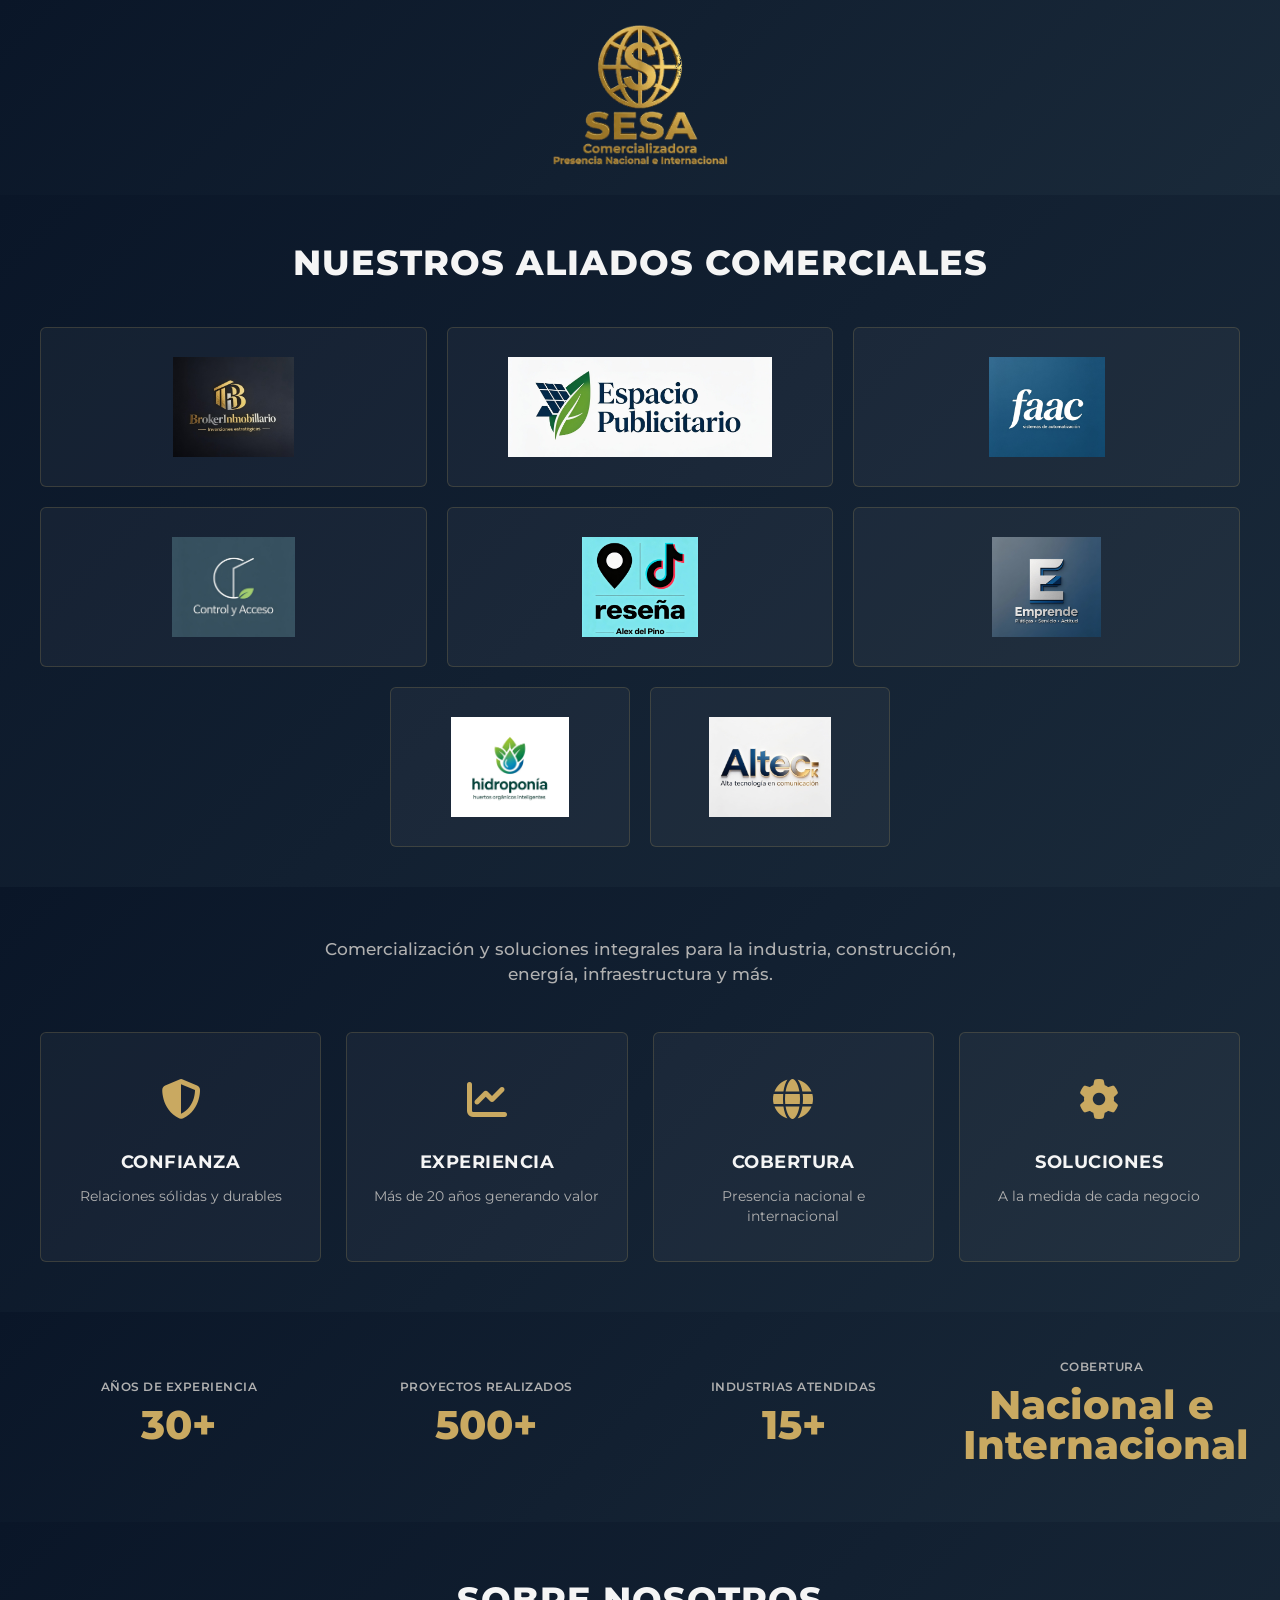
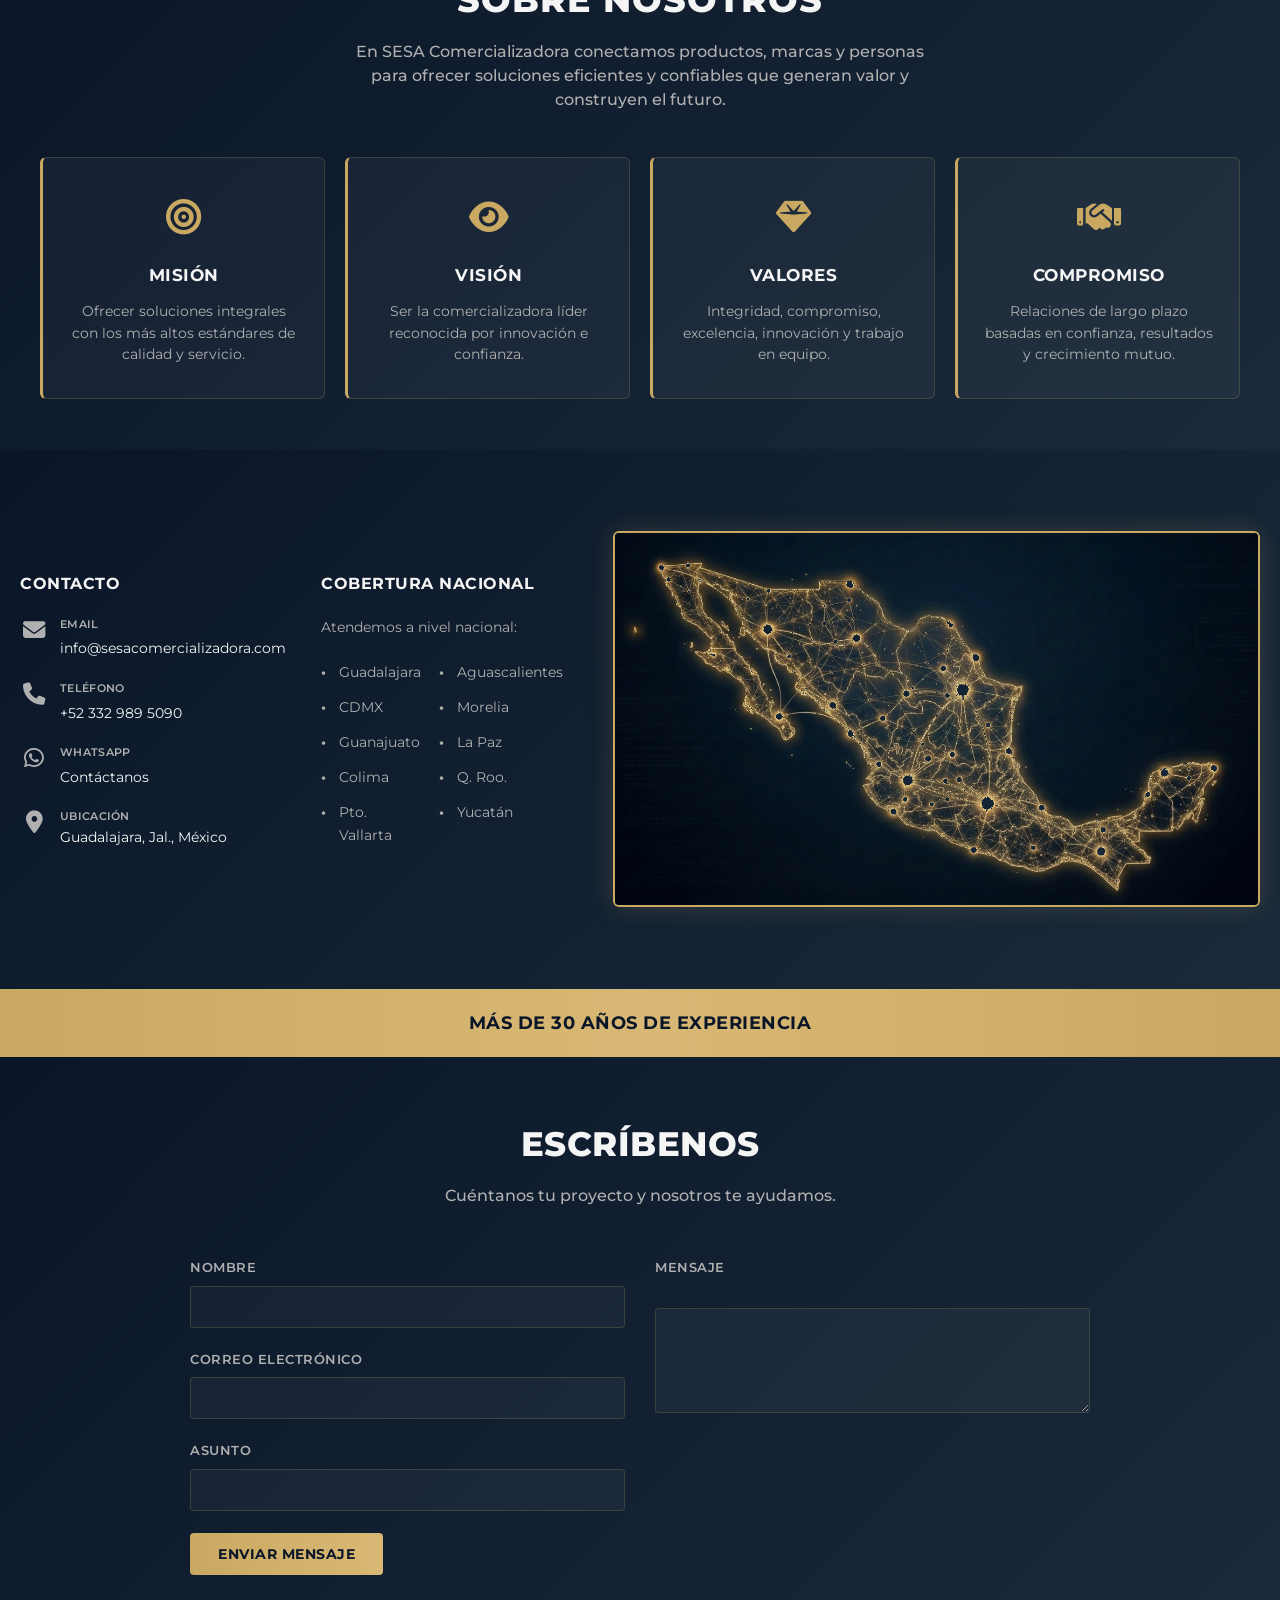
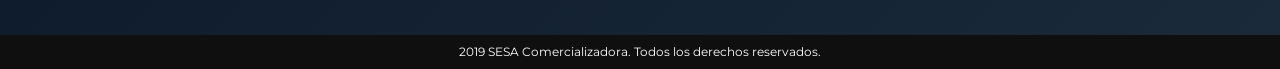
==== pages/inicio.html @ fb92529d "Corrección fundamental: títulos mismo tamaño 2.2rem, logos centrados y más grandes 160px, formulario" ====
<!DOCTYPE html>
<html lang="es">
<head>
    <meta charset="UTF-8">
    <meta name="viewport" content="width=device-width, initial-scale=1.0">
    <title>SESA Comercializadora | Inicio</title>
    <meta name="description" content="SESA Comercializadora, comercializadora multinacional de Seguridad Industrial en Guadalajara, Mexico. Especialistas en Automatizacion, Control de Acceso y tecnologia de alta gama.">
    <link rel="canonical" href="https://sesacomercializadora.com/pages/inicio.html">
    <!-- Fuente corporativa -->
    <link rel="preconnect" href="https://fonts.googleapis.com">
    <link rel="preconnect" href="https://fonts.gstatic.com" crossorigin>
    <link href="https://fonts.googleapis.com/css2?family=Montserrat:wght@400;500;700;800&display=swap" rel="stylesheet">
    <!-- Iconos -->
    <link rel="stylesheet" href="https://cdn.jsdelivr.net/npm/@fortawesome/fontawesome-free@6.5.2/css/all.min.css">
    <!-- Estilos -->
    <link rel="stylesheet" href="../assets/css/foundation.css">
    <link rel="stylesheet" href="../assets/css/nav.css">
    <link rel="stylesheet" href="../assets/css/hero.css">
    <link rel="stylesheet" href="../assets/css/sections.css">
    <link rel="stylesheet" href="../assets/css/animations.css">
    <link rel="stylesheet" href="../assets/css/responsive.css">
    <style>
        /* ── PALETA CENTRALIZADA ────────────────────────────────── */
        :root {
            --color-dark: #0a1628;
            --color-dark-secondary: #1a2a3a;
            --color-gold: #c9a961;
            --color-gold-light: #d9b875;
            --color-text: #f5f5f5;
            --color-text-muted: #b0b0b0;
            --color-border: rgba(201, 169, 97, 0.2);
        }

        /* ── SECCIÓN: Logo SESA ─────────────────────────────────── */
        .logo-section {
            background: linear-gradient(135deg, var(--color-dark) 0%, var(--color-dark-secondary) 100%);
            padding: 20px 20px 15px 20px;
            text-align: center;
        }

        .logo-container {
            max-width: 350px;
            margin: 0 auto;
        }

        .logo-container img {
            max-width: 100%;
            height: auto;
            width: 280px;
        }

        /* Navegación */
        
        /* Sección Aliados Comerciales (HERO) */
        .partners-section {
            background: linear-gradient(135deg, var(--color-dark) 0%, var(--color-dark-secondary) 100%);
            padding: 40px 20px;
            text-align: center;
        }

        .partners-wrapper {
            max-width: 1200px;
            margin: 0 auto;
        }

        .partners-title {
            font-size: 2.2rem;
            font-weight: 800;
            color: var(--color-text);
            text-transform: uppercase;
            letter-spacing: 1px;
            margin-bottom: 35px;
        }

        .partners-grid,
        .partners-grid-row2 {
            display: grid;
            grid-template-columns: repeat(3, 1fr);
            gap: 20px;
            margin-bottom: 20px;
        }

        .partners-grid-row3 {
            display: grid;
            grid-template-columns: repeat(2, 1fr);
            gap: 20px;
            max-width: 500px;
            margin: 0 auto;
        }

        .partner-item {
            background: rgba(255, 255, 255, 0.04);
            border: 1px solid var(--color-border);
            padding: 25px 15px;
            border-radius: 6px;
            display: flex;
            align-items: center;
            justify-content: center;
            height: 160px;
            transition: all 0.3s ease;
        }

        .partner-item:hover {
            background: rgba(255, 255, 255, 0.06);
            border-color: rgba(201, 169, 97, 0.5);
            transform: translateY(-3px);
            box-shadow: 0 8px 20px rgba(201, 169, 97, 0.1);
        }

        .partner-item img {
            max-width: 100%;
            max-height: 100px;
            width: auto;
            height: auto;
            object-fit: contain;
        }

        /* ── SECCIÓN: Propuesta de Valor (4 Tarjetas) ─────────────────── */
        .value-section {
            background: linear-gradient(135deg, var(--color-dark) 0%, var(--color-dark-secondary) 100%);
            padding: 50px 20px;
            text-align: center;
        }

        .value-wrapper {
            max-width: 1200px;
            margin: 0 auto;
        }

        .value-intro {
            font-size: 1.05rem;
            color: var(--color-text-muted);
            margin-bottom: 45px;
            max-width: 650px;
            margin-left: auto;
            margin-right: auto;
            line-height: 1.5;
            font-weight: 500;
        }

        .value-grid {
            display: grid;
            grid-template-columns: repeat(auto-fit, minmax(200px, 1fr));
            gap: 25px;
        }

        .value-card {
            background: rgba(255, 255, 255, 0.04);
            border: 1px solid var(--color-border);
            padding: 35px 25px;
            border-radius: 6px;
            transition: all 0.3s ease;
        }

        .value-card:hover {
            background: rgba(255, 255, 255, 0.06);
            border-color: rgba(201, 169, 97, 0.5);
            transform: translateY(-3px);
            box-shadow: 0 8px 20px rgba(201, 169, 97, 0.1);
        }

        .value-icon {
            font-size: 2.5rem;
            color: var(--color-gold);
            margin-bottom: 16px;
            display: block;
        }

        .value-card h3 {
            font-size: 1.1rem;
            font-weight: 700;
            color: var(--color-text);
            text-transform: uppercase;
            margin-bottom: 10px;
            letter-spacing: 0.5px;
        }

        .value-card p {
            font-size: 0.9rem;
            color: var(--color-text-muted);
            margin: 0;
            line-height: 1.4;
        }

        /* ── SECCIÓN: Sobre Nosotros ────────────────────────────────── */
        .about-section {
            background: linear-gradient(135deg, var(--color-dark) 0%, var(--color-dark-secondary) 100%);
            padding: 50px 20px;
        }

        .about-wrapper {
            max-width: 1200px;
            margin: 0 auto;
        }

        .about-header {
            text-align: center;
            margin-bottom: 45px;
        }

        .about-header h2 {
            font-size: 2.2rem;
            font-weight: 800;
            color: var(--color-text);
            text-transform: uppercase;
            letter-spacing: 1px;
            margin-bottom: 12px;
        }

        .about-header p {
            font-size: 1rem;
            color: var(--color-text-muted);
            max-width: 600px;
            margin: 0 auto;
            line-height: 1.5;
            font-weight: 500;
        }

        .about-button {
            display: none;
        }

        .about-grid {
            display: grid;
            grid-template-columns: repeat(auto-fit, minmax(240px, 1fr));
            gap: 20px;
        }

        .about-card {
            background: rgba(255, 255, 255, 0.04);
            padding: 32px 24px;
            border-radius: 6px;
            text-align: center;
            border: 1px solid var(--color-border);
            transition: all 0.3s ease;
            border-left: 3px solid var(--color-gold);
        }

        .about-card:hover {
            background: rgba(255, 255, 255, 0.06);
            border-color: rgba(201, 169, 97, 0.5);
            transform: translateY(-3px);
            box-shadow: 0 8px 20px rgba(201, 169, 97, 0.1);
        }

        .about-card .icon {
            font-size: 2.2rem;
            color: var(--color-gold);
            margin-bottom: 16px;
        }

        .about-card h3 {
            font-size: 1.05rem;
            font-weight: 700;
            color: var(--color-text);
            text-transform: uppercase;
            margin-bottom: 12px;
            letter-spacing: 0.5px;
        }

        .about-card p {
            font-size: 0.9rem;
            color: var(--color-text-muted);
            line-height: 1.5;
            margin: 0;
        }

        /* Banda dorada de experiencia */
        .experience-banner {
            background: linear-gradient(90deg, var(--color-gold), var(--color-gold-light), var(--color-gold));
            padding: 20px 20px;
            text-align: center;
            font-size: 1.1rem;
            font-weight: 700;
            color: var(--color-dark);
            text-transform: uppercase;
            letter-spacing: 0.5px;
        }

        /* ── SECCIÓN: Estadísticas ────────────────────────────────────── */
        .stats-section {
            background: linear-gradient(135deg, var(--color-dark) 0%, var(--color-dark-secondary) 100%);
            padding: 45px 20px;
            text-align: center;
        }

        .stats-wrapper {
            max-width: 1200px;
            margin: 0 auto;
            display: grid;
            grid-template-columns: repeat(auto-fit, minmax(180px, 1fr));
            gap: 30px;
            align-items: center;
        }

        .stat-item {
            color: var(--color-text-muted);
            display: flex;
            flex-direction: column-reverse;
        }

        .stat-item .number {
            font-size: 2.5rem;
            font-weight: 800;
            color: var(--color-gold);
            line-height: 1;
            margin-bottom: 12px;
        }

        .stat-item .label {
            font-size: 0.75rem;
            color: var(--color-text-muted);
            text-transform: uppercase;
            letter-spacing: 0.5px;
            font-weight: 600;
            margin-bottom: 8px;
        }

        /* ── SECCIÓN: Formulario de Contacto ─────────────────────── */
        .contact-form-section {
            background: linear-gradient(135deg, var(--color-dark) 0%, var(--color-dark-secondary) 100%);
            padding: 60px 20px;
        }

        .contact-form-wrapper {
            max-width: 900px;
            margin: 0 auto;
        }

        .contact-form-header {
            text-align: center;
            margin-bottom: 50px;
        }

        .contact-form-header h2 {
            font-size: 2.1rem;
            font-weight: 800;
            color: var(--color-text);
            text-transform: uppercase;
            margin-bottom: 12px;
            letter-spacing: 0.5px;
        }

        .contact-form-header p {
            font-size: 1rem;
            color: var(--color-text-muted);
            font-weight: 500;
        }

        .contact-form {
            display: grid;
            grid-template-columns: 1fr 1fr;
            gap: 30px;
        }

        .contact-form-left {
            display: flex;
            flex-direction: column;
            gap: 22px;
        }

        .contact-form-right {
            display: flex;
            flex-direction: column;
            gap: 22px;
        }

        .contact-form-left > div,
        .contact-form-right {
            display: flex;
            flex-direction: column;
        }

        .contact-form label {
            font-size: 0.8rem;
            font-weight: 600;
            color: var(--color-text-muted);
            text-transform: uppercase;
            margin-bottom: 7px;
            letter-spacing: 0.5px;
        }

        .contact-form input,
        .contact-form textarea {
            background: rgba(255, 255, 255, 0.04);
            border: 1px solid var(--color-border);
            color: var(--color-text);
            padding: 11px 14px;
            font-family: inherit;
            font-size: 0.9rem;
            border-radius: 4px;
            transition: all 0.3s ease;
        }

        .contact-form input:focus,
        .contact-form textarea:focus {
            outline: none;
            background: rgba(255, 255, 255, 0.06);
            border-color: rgba(201, 169, 97, 0.5);
            box-shadow: 0 0 8px rgba(201, 169, 97, 0.12);
        }

        .contact-form input::placeholder,
        .contact-form textarea::placeholder {
            color: rgba(168, 168, 168, 0.3);
        }

        .contact-form textarea {
            resize: vertical;
            height: 105px;
        }

        .contact-form-submit {
            padding: 12px 28px;
            background: linear-gradient(90deg, var(--color-gold), var(--color-gold-light));
            border: none;
            color: var(--color-dark);
            font-weight: 700;
            font-size: 0.9rem;
            text-transform: uppercase;
            letter-spacing: 0.5px;
            border-radius: 4px;
            cursor: pointer;
            transition: all 0.3s ease;
            width: fit-content;
            margin-top: 0;
        }

        .contact-form-submit:hover {
            background: linear-gradient(90deg, var(--color-gold-light), var(--color-gold));
            transform: translateY(-2px);
            box-shadow: 0 8px 20px rgba(201, 169, 97, 0.2);
        }

        .contact-form-submit:active {
            transform: translateY(0);
        }

        /* ── SECCIÓN: Contacto y Cobertura ─────────────────────── */
        .contact-coverage-section {
            background: linear-gradient(135deg, var(--color-dark) 0%, var(--color-dark-secondary) 100%);
            padding: 60px 20px;
        }

        .contact-coverage-wrapper {
            max-width: 1350px;
            margin: 0 auto;
            display: grid;
            grid-template-columns: 1fr 1.3fr;
            gap: 50px;
            align-items: center;
        }

        .contact-info-container {
            display: grid;
            grid-template-columns: 1fr 1fr;
            gap: 35px;
        }

        .contact-column h3,
        .coverage-column h3 {
            font-size: 1rem;
            font-weight: 700;
            color: var(--color-text);
            text-transform: uppercase;
            margin-bottom: 20px;
            letter-spacing: 0.5px;
        }

        .contact-item {
            display: flex;
            gap: 12px;
            margin-bottom: 20px;
            align-items: flex-start;
        }

        .contact-item i {
            font-size: 1.4rem;
            color: var(--color-text-muted);
            min-width: 28px;
            text-align: center;
            margin-top: 2px;
        }

        .contact-item div {
            flex: 1;
        }

        .contact-item .label {
            font-size: 0.7rem;
            color: var(--color-text-muted);
            text-transform: uppercase;
            margin-bottom: 4px;
            font-weight: 600;
            letter-spacing: 0.3px;
        }

        .contact-item a,
        .contact-item p {
            color: var(--color-text);
            margin: 0;
            font-size: 0.9rem;
            text-decoration: none;
            line-height: 1.3;
        }

        .contact-item a:hover {
            color: var(--color-gold);
        }

        .coverage-column p {
            color: var(--color-text-muted);
            margin-bottom: 18px;
            font-size: 0.9rem;
            line-height: 1.4;
        }

        .coverage-list {
            display: grid;
            grid-template-columns: 1fr 1fr;
            gap: 18px;
        }

        .coverage-col ul {
            list-style: none;
            padding: 0;
            margin: 0;
        }

        .coverage-col li {
            color: var(--color-text-muted);
            padding: 6px 0;
            padding-left: 18px;
            position: relative;
            font-size: 0.9rem;
        }

        .coverage-col li::before {
            content: "•";
            position: absolute;
            left: 0;
            color: var(--color-text-muted);
            font-weight: bold;
        }

        .map-column {
            display: flex;
            align-items: center;
            justify-content: center;
            height: 420px;
        }

        .coverage-map {
            max-width: 100%;
            max-height: 100%;
            width: auto;
            height: auto;
            border-radius: 6px;
            border: 2px solid var(--color-gold);
            box-shadow: 0 0 25px rgba(201, 169, 97, 0.2);
            object-fit: contain;
        }

        /* Sección Contacto */
        .solutions {
            background: #fff;
            padding: 60px 20px;
        }

        /* ────── RESPONSIVE ────────────────────────────────────── */
        @media (max-width: 1024px) {
            .contact-coverage-wrapper {
                grid-template-columns: 1fr;
                gap: 40px;
            }

            .map-column {
                height: 380px;
            }
        }

        @media (max-width: 768px) {
            .contact-form {
                grid-template-columns: 1fr;
                gap: 20px;
            }

            .contact-form-submit {
                grid-column: auto;
            }

            .contact-form-header h2 {
                font-size: 1.7rem;
            }

            .partners-grid,
            .partners-grid-row2 {
                grid-template-columns: repeat(2, 1fr);
                gap: 15px;
            }

            .partners-grid-row3 {
                grid-template-columns: repeat(2, 1fr);
            }

            .value-grid {
                grid-template-columns: repeat(2, 1fr);
                gap: 20px;
            }

            .value-intro {
                font-size: 0.95rem;
                margin-bottom: 35px;
            }

            .about-header h2 {
                font-size: 1.9rem;
            }

            .contact-coverage-wrapper {
                grid-template-columns: 1fr;
                gap: 30px;
            }

            .contact-info-container {
                grid-template-columns: 1fr;
                gap: 25px;
            }

            .map-column {
                height: 300px;
            }
        }

        @media (max-width: 480px) {
            .partners-grid,
            .partners-grid-row2,
            .partners-grid-row3 {
                grid-template-columns: 1fr;
            }

            .value-grid {
                grid-template-columns: 1fr;
            }

            .value-icon {
                font-size: 2.2rem;
            }

            .about-header h2 {
                font-size: 1.5rem;
            }
        }
    </style>
</head>
<body data-page="inicio">

    <!-- ── SECCIÓN: Logo SESA ────────────────────────────────────── -->
    <section class="logo-section">
        <div class="logo-container">
            <img src="../images/sesa-comercializadora-presencia-nacional-e-internacional.png" 
                 alt="SESA Comercializadora Logo" 
                 title="SESA Comercializadora">
        </div>
    </section>

    <!-- ── SECCIÓN: Nuestros Aliados Comerciales (NUEVO HERO) ────────────── -->
    <section class="partners-section" id="inicio">
        <div class="partners-wrapper">
            <div class="partners-title">Nuestros Aliados Comerciales</div>
            <!-- Fila 1: 3 logos -->
            <div class="partners-grid">
                <div class="partner-item">
                    <img src="../images/partner-broker-inmobilillario-inversiones-estrategicas.jpeg" alt="Broker Inmobiliario">
                </div>
                <div class="partner-item">
                    <img src="../images/partner-espacio-publicitario.jpeg" alt="Espacio Publicitario">
                </div>
                <div class="partner-item">
                    <img src="../images/partner-faac-sistemas-de-automatrizacion.jpeg" alt="FAAC">
                </div>
            </div>

            <!-- Fila 2: 3 logos -->
            <div class="partners-grid-row2">
                <div class="partner-item">
                    <img src="../images/partner-control-y-acceso.jpeg" alt="Control y Acceso">
                </div>
                <div class="partner-item">
                    <img src="../images/partner-reseñas-alex-del-pino.jpeg" alt="Reseña Alex del Pino">
                </div>
                <div class="partner-item">
                    <img src="../images/partner-emprende-platicas-servicio-actitud.jpeg" alt="Emprende">
                </div>
            </div>

            <!-- Fila 3: 2 logos centrados -->
            <div class="partners-grid-row3">
                <div class="partner-item">
                    <img src="../images/partner-hidroponia-huertos-organicos-inteligentes.jpeg" alt="Hidroponía">
                </div>
                <div class="partner-item">
                    <img src="../images/partner-alteck-alta-tecnologia-en comunicacion.jpeg" alt="AlteCk">
                </div>
            </div>
        </div>
    </section>

    <!-- ── SECCIÓN: Propuesta de Valor (4 Tarjetas) ────────────────────── -->
    <section class="value-section">
        <div class="value-wrapper">
            <p class="value-intro">Comercialización y soluciones integrales para la industria, construcción, energía, infraestructura y más.</p>
            
            <div class="value-grid">
                <div class="value-card">
                    <div class="value-icon"><i class="fas fa-shield-alt"></i></div>
                    <h3>Confianza</h3>
                    <p>Relaciones sólidas y durables</p>
                </div>
                <div class="value-card">
                    <div class="value-icon"><i class="fas fa-chart-line"></i></div>
                    <h3>Experiencia</h3>
                    <p>Más de 20 años generando valor</p>
                </div>
                <div class="value-card">
                    <div class="value-icon"><i class="fas fa-globe"></i></div>
                    <h3>Cobertura</h3>
                    <p>Presencia nacional e internacional</p>
                </div>
                <div class="value-card">
                    <div class="value-icon"><i class="fas fa-cog"></i></div>
                    <h3>Soluciones</h3>
                    <p>A la medida de cada negocio</p>
                </div>
            </div>
        </div>
    </section>

    <!-- ── SECCIÓN: Estadísticas ────────────────────────────────────── -->
    <section class="stats-section">
        <div class="stats-wrapper">
            <div class="stat-item">
                <div class="number">30+</div>
                <div class="label">Años de Experiencia</div>
            </div>
            <div class="stat-item">
                <div class="number">500+</div>
                <div class="label">Proyectos Realizados</div>
            </div>
            <div class="stat-item">
                <div class="number">15+</div>
                <div class="label">Industrias Atendidas</div>
            </div>
            <div class="stat-item">
                <div class="number">Nacional e<br>Internacional</div>
                <div class="label">Cobertura</div>
            </div>
        </div>
    </section>

    <!-- ── SECCIÓN: Sobre Nosotros ────────────────────────────────── -->
    <section class="about-section">
        <div class="about-wrapper">
            <div class="about-header">
                <h2>Sobre Nosotros</h2>
                <p>En SESA Comercializadora conectamos productos, marcas y personas para ofrecer soluciones eficientes y confiables que generan valor y construyen el futuro.</p>
            </div>
            <div class="about-grid">
                <div class="about-card">
                    <div class="icon"><i class="fas fa-bullseye"></i></div>
                    <h3>Misión</h3>
                    <p>Ofrecer soluciones integrales con los más altos estándares de calidad y servicio.</p>
                </div>
                <div class="about-card">
                    <div class="icon"><i class="fas fa-eye"></i></div>
                    <h3>Visión</h3>
                    <p>Ser la comercializadora líder reconocida por innovación e confianza.</p>
                </div>
                <div class="about-card">
                    <div class="icon"><i class="fas fa-gem"></i></div>
                    <h3>Valores</h3>
                    <p>Integridad, compromiso, excelencia, innovación y trabajo en equipo.</p>
                </div>
                <div class="about-card">
                    <div class="icon"><i class="fas fa-handshake"></i></div>
                    <h3>Compromiso</h3>
                    <p>Relaciones de largo plazo basadas en confianza, resultados y crecimiento mutuo.</p>
                </div>
            </div>
        </div>
    </section>

    <!-- Sección inferior: Contacto y Cobertura -->
    <section class="contact-coverage-section">
        <div class="contact-coverage-wrapper">
            <!-- Contenedor Info: Contacto + Cobertura -->
            <div class="contact-info-container">
                <!-- Columna 1: Contacto -->
                <div class="contact-column">
                    <h3>Contacto</h3>
                    <div class="contact-item">
                        <i class="fa-solid fa-envelope"></i>
                        <div>
                            <p class="label">Email</p>
                            <a href="mailto:info@sesacomercializadora.com">info@sesacomercializadora.com</a>
                        </div>
                    </div>
                    <div class="contact-item">
                        <i class="fa-solid fa-phone"></i>
                        <div>
                            <p class="label">Teléfono</p>
                            <a href="tel:+523329895090">+52 332 989 5090</a>
                        </div>
                    </div>
                    <div class="contact-item">
                        <i class="fa-brands fa-whatsapp"></i>
                        <div>
                            <p class="label">WhatsApp</p>
                            <a href="https://wa.me/523329895090?text=Hola%20SESA%20Comercializadora%2C%20me%20gustar%C3%ADa%20conocer%20m%C3%A1s%20sobre%20sus%20servicios" target="_blank" rel="noopener noreferrer">Contáctanos</a>
                        </div>
                    </div>
                    <div class="contact-item">
                        <i class="fa-solid fa-location-dot"></i>
                        <div>
                            <p class="label">Ubicación</p>
                            <p>Guadalajara, Jal., México</p>
                        </div>
                    </div>
                </div>

                <!-- Columna 2: Cobertura Nacional -->
                <div class="coverage-column">
                    <h3>Cobertura Nacional</h3>
                    <p>Atendemos a nivel nacional:</p>
                    <div class="coverage-list">
                        <div class="coverage-col">
                            <ul>
                                <li>Guadalajara</li>
                                <li>CDMX</li>
                                <li>Guanajuato</li>
                                <li>Colima</li>
                                <li>Pto. Vallarta</li>
                            </ul>
                        </div>
                        <div class="coverage-col">
                            <ul>
                                <li>Aguascalientes</li>
                                <li>Morelia</li>
                                <li>La Paz</li>
                                <li>Q. Roo.</li>
                                <li>Yucatán</li>
                            </ul>
                        </div>
                    </div>
                </div>
            </div>

            <!-- Columna 3: Mapa GRANDE -->
            <div class="map-column">
                <img src="../images/mapa.cobertura.png" alt="Mapa de cobertura en México" class="coverage-map">
            </div>
        </div>
    </section>

    <!-- Banda dorada de experiencia -->
    <div class="experience-banner">
        Más de 30 años de experiencia
    </div>

    <!-- Sección: Formulario de Contacto -->
    <section class="contact-form-section">
        <div class="contact-form-wrapper">
            <div class="contact-form-header">
                <h2>Escríbenos</h2>
                <p>Cuéntanos tu proyecto y nosotros te ayudamos.</p>
            </div>

            <form class="contact-form" id="contact-form"
                  action="https://formsubmit.co/info@sesacomercializadora.com"
                  method="POST">
                <input type="hidden" name="_subject" value="Nuevo mensaje desde sesacomercializadora.com">
                <input type="hidden" name="_captcha" value="false">
                <input type="hidden" name="_template" value="table">
                <input type="text" name="_honey" tabindex="-1" autocomplete="off" style="display:none">

                <!-- Columna izquierda: campos cortos + botón -->
                <div class="contact-form-left">
                    <div>
                        <label for="nombre">Nombre</label>
                        <input type="text" id="nombre" name="nombre" required minlength="2" maxlength="80" autocomplete="name" pattern="[A-Za-zÁÉÍÓÚáéíóúÑñÜü\s'.-]{2,80}" title="Ingresa un nombre valido (solo letras y espacios).">
                    </div>

                    <div>
                        <label for="email">Correo electrónico</label>
                        <input type="email" id="email" name="email" required maxlength="120" autocomplete="email" inputmode="email" spellcheck="false" title="Ingresa un correo electronico valido.">
                    </div>

                    <div>
                        <label for="asunto">Asunto</label>
                        <input type="text" id="asunto" name="asunto" required minlength="3" maxlength="120" autocomplete="off">
                    </div>

                    <button type="submit" class="contact-form-submit" id="form-submit-btn">Enviar mensaje</button>
                </div>

                <!-- Columna derecha: mensaje largo -->
                <div class="contact-form-right">
                    <label for="mensaje">Mensaje</label>
                    <textarea id="mensaje" name="mensaje" rows="5" required minlength="10" maxlength="2000"></textarea>
                </div>
            </form>
        </div>
    </section>

    <footer>
        <p class="footer-text">2019 SESA Comercializadora. Todos los derechos reservados.</p>
    </footer>

    <!-- JS: animaciones y debug -->
    <script src="../assets/js/app.js" defer></script>

</body>
</html>
---- assets/css/nav.css ----
/* ─── Barra de navegación ─────────────────────────────────────────────────────
   Navbar sticky con fondo semitransparente y efecto blur.
   El logo tiene fondo blanco para que se vea sobre la barra oscura.
   ─────────────────────────────────────────────────────────────────────────── */

.navbar {
    display: flex;
    justify-content: space-between;
    align-items: center;
    padding: 12px 10%;
    background: rgba(21, 21, 21, 0.92);
    backdrop-filter: blur(6px);
    box-shadow: 0 2px 15px rgba(0, 0, 0, 0.35);
    position: sticky;
    top: 0;
    z-index: 100;
}

.logo {
    display: flex;
    align-items: center;
    height: 50px;
    background: var(--white);
    border-radius: 10px;
    padding: 6px 10px;
}

.logo-img {
    max-height: 100%;
    width: auto;
    object-fit: cover;
    max-width: 120px;
    border: none;
    background-color: transparent;
}

.nav-links {
    display: flex;
    list-style: none;
    gap: 30px;
}

.nav-links a {
    color: var(--white);
    text-decoration: none;
    font-size: 0.9rem;
    font-weight: 700;
    letter-spacing: 0.4px;
    padding-bottom: 2px;
    border-bottom: 2px solid transparent;
    transition: color var(--anim-fast) ease, border-color var(--anim-fast) ease;
}

.nav-links a:hover,
.nav-links a:focus-visible {
    color: var(--white);
    border-bottom-color: rgba(255, 255, 255, 0.8);
}
---- assets/css/hero.css ----
/* ─── Sección Hero ───────────────────────────────────────────────────────────
   Hero de inicio: logo del partner + texto.
   Hero de contacto: formulario en dos columnas.
   Fondo: imagen del edificio con gradiente oscuro encima.
   ─────────────────────────────────────────────────────────────────────────── */

.hero {
    min-height: clamp(360px, 44vh, 460px);
    height: clamp(360px, 44vh, 460px);
    background:
        linear-gradient(135deg, rgba(14, 14, 14, 0.78) 0%, rgba(34, 34, 34, 0.72) 100%),
        url('../../images/infraestructura-edificio-inteligente-seguridad-industrial-guadalajara-mexico.png') center/cover no-repeat;
    display: flex;
    justify-content: center;
    align-items: center;
    text-align: center;
    color: var(--white);
    position: relative;
    overflow: hidden;
    padding: 12px 0 8px;
}

/* Resplandor radial decorativo */
.hero::before {
    content: '';
    position: absolute;
    inset: 0;
    background:
        radial-gradient(circle at 20% 50%, rgba(255, 255, 255, 0.1) 0%, transparent 50%),
        radial-gradient(circle at 80% 80%, rgba(255, 255, 255, 0.05) 0%, transparent 50%);
    pointer-events: none;
}

/* Destello animado que barre el hero */
.hero::after {
    content: '';
    position: absolute;
    inset: -20% -50%;
    background: linear-gradient(110deg, transparent 30%, rgba(255, 255, 255, 0.08) 50%, transparent 70%);
    animation: heroSweep 14s linear infinite;
    pointer-events: none;
}

.hero-overlay { display: none; }

.hero-content {
    position: relative;
    z-index: 2;
    display: flex;
    align-items: center;
    justify-content: center;
    gap: 34px;
}

/* Marco del logo del partner (FAAC) */
.hero-logo-container {
    background: rgba(255, 255, 255, 0.08);
    border-radius: 16px;
    display: flex;
    align-items: center;
    justify-content: center;
    width: 176px;
    height: 176px;
    flex-shrink: 0;
    transition: transform var(--anim-mid) ease, box-shadow var(--anim-mid) ease;
    border: 3px solid rgba(255, 255, 255, 0.42);
    box-shadow: 0 6px 14px rgba(0, 0, 0, 0.22);
}

.hero-logo-container:hover {
    transform: translateY(-2px);
    box-shadow: 0 10px 20px rgba(0, 0, 0, 0.28);
}

.hero-logo-left,
.hero-logo-right {
    width: 148px;
    height: 148px;
    padding: 7px;
    background: var(--white);
    box-sizing: border-box;
    object-fit: contain;
    image-rendering: -webkit-optimize-contrast;
    image-rendering: crisp-edges;
    border: none;
    outline: none;
    box-shadow: none;
    clip-path: inset(2px);
}

/* Bloque de texto */
.hero-text { max-width: 600px; margin: 0 auto; }

.hero-content h1 {
    font-size: 2.25rem;
    font-weight: 800;
    margin-bottom: 10px;
    text-shadow: 2px 2px 4px rgba(0, 0, 0, 0.25);
    letter-spacing: -0.8px;
}

.hero-content p { font-size: 1.02rem; line-height: 1.3; letter-spacing: 0.2px; }
.hero-text p { color: var(--white); text-shadow: none; font-weight: 400; }

.hero-text .hero-intro {
    color: var(--white);
    text-shadow: 1px 1px 2px rgba(0, 0, 0, 0.35);
    font-size: 0.94rem;
    margin-bottom: 6px;
}

.hero-text .hero-description {
    color: var(--white);
    text-shadow: 1px 1px 2px rgba(0, 0, 0, 0.28);
    max-width: 620px;
    margin: 0 auto;
    font-size: 0.82rem;
    line-height: 1.32;
}

.hero-text .hero-tagline {
    color: var(--white);
    margin-top: 10px;
    padding-top: 8px;
    font-weight: 400;
    line-height: 1.24;
    border-top: 1px solid rgba(255, 255, 255, 0.45);
    display: inline-block;
    text-shadow: 1px 1px 2px rgba(0, 0, 0, 0.35);
    font-size: 0.88rem;
}

/* ── Hero de contacto ── */

.hero-content-form { width: min(100%, 900px); }

/* Caja del formulario */
.hero-form-wrapper {
    width: min(100%, 900px);
    border: 2px solid var(--line-soft);
    border-radius: 14px;
    background: var(--panel-strong);
    padding: 10px 14px;
    text-align: left;
}

.hero-form-wrapper h2 {
    margin: 0;
    font-size: 1.15rem;
    font-weight: 800;
    color: var(--white);
    text-align: center;
}

.hero-form-subtitle {
    margin: 2px 0 8px;
    font-size: 0.78rem;
    color: var(--white);
    text-align: center;
}

/* Dos columnas: campos cortos a la izquierda, textarea a la derecha */
.hero-contact-form {
    display: grid;
    grid-template-columns: 1fr 1fr;
    gap: 6px 14px;
    align-items: stretch;
}

.hero-form-left,
.hero-form-right {
    display: flex;
    flex-direction: column;
    gap: 4px;
}

.hero-contact-form label {
    font-size: 0.78rem;
    font-weight: 700;
    color: var(--white);
}

.hero-contact-form input,
.hero-contact-form textarea {
    width: 100%;
    padding: 7px 10px;
    border-radius: 8px;
    border: 1px solid var(--line-faint);
    background: var(--panel);
    color: var(--white);
    font-size: 0.8rem;
}

.hero-contact-form textarea {
    min-height: 126px;
    height: 100%;
    flex: 1;
    resize: none;
}

/* Foco accesible */
.hero-contact-form input:focus,
.hero-contact-form textarea:focus {
    outline: 2px solid rgba(255, 255, 255, 0.45);
    outline-offset: 1px;
}

/* Botón ocupa todo el ancho del grid */
.hero-form-submit {
    grid-column: 1 / -1;
    justify-self: center;
    border: 1px solid var(--line-soft);
    background: rgba(255, 255, 255, 0.1);
    color: var(--white);
    border-radius: 8px;
    padding: 9px 18px;
    font-size: 0.84rem;
    font-weight: 700;
    min-width: 170px;
    cursor: pointer;
    transition: transform var(--anim-fast) ease, background-color var(--anim-fast) ease;
}

.hero-form-submit:hover { transform: translateY(-1px); background: rgba(255, 255, 255, 0.2); }

/* Desactivado mientras se envía */
.hero-form-submit:disabled { opacity: 0.6; cursor: not-allowed; transform: none; }
---- assets/css/sections.css ----
/* ─── Secciones y componentes ────────────────────────────────────────────────
   Sección de soluciones, tarjeta de contacto, cobertura, footer y modal.
   ─────────────────────────────────────────────────────────────────────────── */

/* ── Sección debajo del hero en ambas páginas ── */
.solutions {
    padding: 8px 10% 6px;
    background:
        linear-gradient(145deg, rgba(15, 15, 15, 0.78) 0%, rgba(28, 28, 28, 0.72) 100%),
        url('../../images/red-global-conectividad-tecnologia-seguridad-mexico.png') center 22%/cover no-repeat;
    text-align: center;
}

.solutions-wrapper {
    display: grid;
    grid-template-columns: 1fr;
    justify-items: center;
    margin-top: 6px;
}

.solutions-right { display: flex; justify-content: center; }

/* ── Tarjeta genérica ── */
.card {
    padding: 16px;
    border-radius: 12px;
    background: rgba(0, 0, 0, 0.2);
    text-align: center;
    width: 100%;
    min-height: 140px;
    display: flex;
    flex-direction: column;
    justify-content: center;
}

/* ── Tarjeta de datos de contacto ── */
.contact-card {
    width: min(100%, 430px);
    min-height: auto;
    padding: 14px 18px;
    background: transparent;
    border: 2px solid var(--line-soft);
    box-shadow: var(--shadow-soft);
    color: var(--white);
    text-align: center;
    transition: transform var(--anim-mid) ease;
}

.contact-card:hover { transform: translateY(-2px); }

.contact-card h3 {
    color: var(--white);
    font-size: 1.35rem;
    margin-bottom: 4px;
    font-weight: 800;
}

.contact-card p { color: var(--white); font-size: 0.86rem; margin: 3px 0; line-height: 1.3; }

/* Cada dato con ícono alineado */
.contact-card .contact-item {
    display: flex;
    align-items: center;
    justify-content: center;
    gap: 8px;
}

.contact-card i { width: 20px; text-align: center; flex: 0 0 20px; }

.contact-card a {
    color: var(--white);
    text-decoration: none;
    font-weight: 700;
    border-bottom: 2px solid var(--line-soft);
    transition: border-color var(--anim-fast) ease;
}

.contact-card a:hover { border-bottom-color: var(--white); }

/* ── Texto de cobertura ── */
.coverage-cities {
    display: block;
    width: 100%;
    font-size: 0.72rem;
    text-align: center;
    text-decoration: underline;
    color: var(--white);
    margin: 0;
}

.coverage-inline { margin-top: 8px; }

/* ── Pie de página ── */
footer {
    background: #0f0f0f;
    color: var(--white);
    text-align: center;
    padding: 8px 10%;
    font-size: 0.72rem;
}

.footer-text, footer p { margin: 0; }

/* ─── Modal de confirmación ──────────────────────────────────────────────────
   Se activa al enviar el formulario con éxito.
   JS añade/quita .is-open para mostrar/ocultar.
   ─────────────────────────────────────────────────────────────────────────── */

.modal-overlay {
    position: fixed;
    inset: 0;
    background: rgba(0, 0, 0, 0.78);
    display: flex;
    align-items: center;
    justify-content: center;
    z-index: 500;
    opacity: 0;
    pointer-events: none;
    transition: opacity var(--anim-mid) ease;
}

.modal-overlay.is-open {
    opacity: 1;
    pointer-events: auto;
}

.modal-box {
    background: #1a1a1a;
    border: 1px solid var(--line-soft);
    border-radius: 14px;
    padding: 32px 40px;
    text-align: center;
    color: var(--white);
    max-width: 360px;
    width: 90%;
    transform: translateY(10px);
    transition: transform var(--anim-mid) ease;
}

.modal-overlay.is-open .modal-box { transform: translateY(0); }

.modal-icon { font-size: 2.4rem; margin-bottom: 12px; color: #7dd3fc; }

.modal-box h3 { font-size: 1.2rem; font-weight: 800; margin-bottom: 8px; }

.modal-box p { font-size: 0.88rem; margin-bottom: 20px; color: var(--text-main); }

.modal-close {
    border: 1px solid var(--line-soft);
    background: rgba(255, 255, 255, 0.1);
    color: var(--white);
    border-radius: 8px;
    padding: 8px 28px;
    font-size: 0.84rem;
    font-weight: 700;
    cursor: pointer;
    transition: background var(--anim-fast) ease, transform var(--anim-fast) ease;
}

.modal-close:hover { background: rgba(255, 255, 255, 0.2); transform: translateY(-1px); }
---- assets/css/animations.css ----
/* ─── Animaciones ────────────────────────────────────────────────────────────
   Reveal al scroll y destello del hero.

   FAILSAFE: los elementos solo se ocultan si JS cargó correctamente
   (clase .js-loaded en <html>). Si JS falla, todo es visible por defecto.
   ─────────────────────────────────────────────────────────────────────────── */

/* Estado base: siempre visible */
.reveal-item {
    opacity: 1;
    transform: none;
    transition: opacity var(--anim-mid) ease, transform var(--anim-mid) ease;
}

/* Oculto SOLO cuando JS está activo */
.js-loaded .reveal-pending {
    opacity: 0;
    transform: translateY(12px);
}

/* Visible después del reveal */
.reveal-item.is-visible {
    opacity: 1;
    transform: translateY(0);
}

/* Destello horizontal del hero */
@keyframes heroSweep {
    from { transform: translateX(-35%); }
    to   { transform: translateX(35%); }
}

/* Sin movimiento si el usuario lo prefiere (accesibilidad) */
@media (prefers-reduced-motion: reduce) {
    *, *::before, *::after {
        animation-duration: 0.01ms !important;
        transition-duration: 0.01ms !important;
    }
    .reveal-item { opacity: 1; transform: none; }
}
---- assets/css/responsive.css ----
/* ─── Responsive (≤ 768px) ───────────────────────────────────────────────────
   Ajustes de layout para móvil: tamaños, dirección, espacios.
   ─────────────────────────────────────────────────────────────────────────── */

@media (max-width: 768px) {

    /* Navbar vertical */
    .navbar { flex-direction: column; gap: 6px; padding: 6px 4%; }
    .logo { height: 40px; }
    .logo-img { max-width: 104px; }

    /* Hero inicio */
    .hero { min-height: 60vh; height: auto; padding: 10px 0 8px; }
    .hero-content { flex-direction: column; gap: 10px; }
    .hero-logo-container { width: 132px; height: 132px; border: none; background-color: transparent; }
    .hero-logo-left { width: 112px; height: 112px; padding: 6px; }
    .hero-content h1 { font-size: 1.65rem; margin-bottom: 6px; }
    .hero-content p { font-size: 0.9rem; line-height: 1.25; }
    .hero-intro { font-size: 0.84rem; margin-bottom: 5px; }
    .hero-description { font-size: 0.7rem; line-height: 1.28; max-width: 92%; }
    .hero-text .hero-tagline { margin-top: 8px; padding-top: 6px; font-size: 0.8rem; }

    /* Hero contacto */
    .hero-content-form { width: 100%; padding: 0 4%; }
    .hero-form-wrapper { padding: 10px 12px; }
    .hero-form-wrapper h2 { font-size: 1.05rem; margin-bottom: 6px; }
    .hero-form-subtitle { font-size: 0.72rem; margin: 0 0 6px; }
    .hero-contact-form { grid-template-columns: 1fr; gap: 6px; }
    .hero-contact-form label { font-size: 0.74rem; }
    .hero-contact-form input, .hero-contact-form textarea, .hero-form-submit { font-size: 0.78rem; }
    .hero-contact-form textarea { min-height: 112px; resize: vertical; }
    .hero-form-submit { min-width: 150px; }

    /* Secciones */
    .solutions { padding: 6px 4% 2px; }
    .card { padding: 10px; }
    .contact-card { width: min(100%, 360px); padding: 10px 12px; border: none; background-color: transparent; }
    .contact-card h3 { font-size: 1.18rem; margin-bottom: 3px; }
    .contact-card p { font-size: 0.76rem; margin: 1px 0; line-height: 1.16; }
    .contact-card i { width: 18px; flex: 0 0 18px; }
    .coverage-cities { font-size: 0.6rem; line-height: 1.16; }
    .coverage-inline { margin-top: 6px; }
    footer { padding: 7px 4%; font-size: 0.62rem; }

    /* Modal */
    .modal-box { padding: 24px 20px; }
}
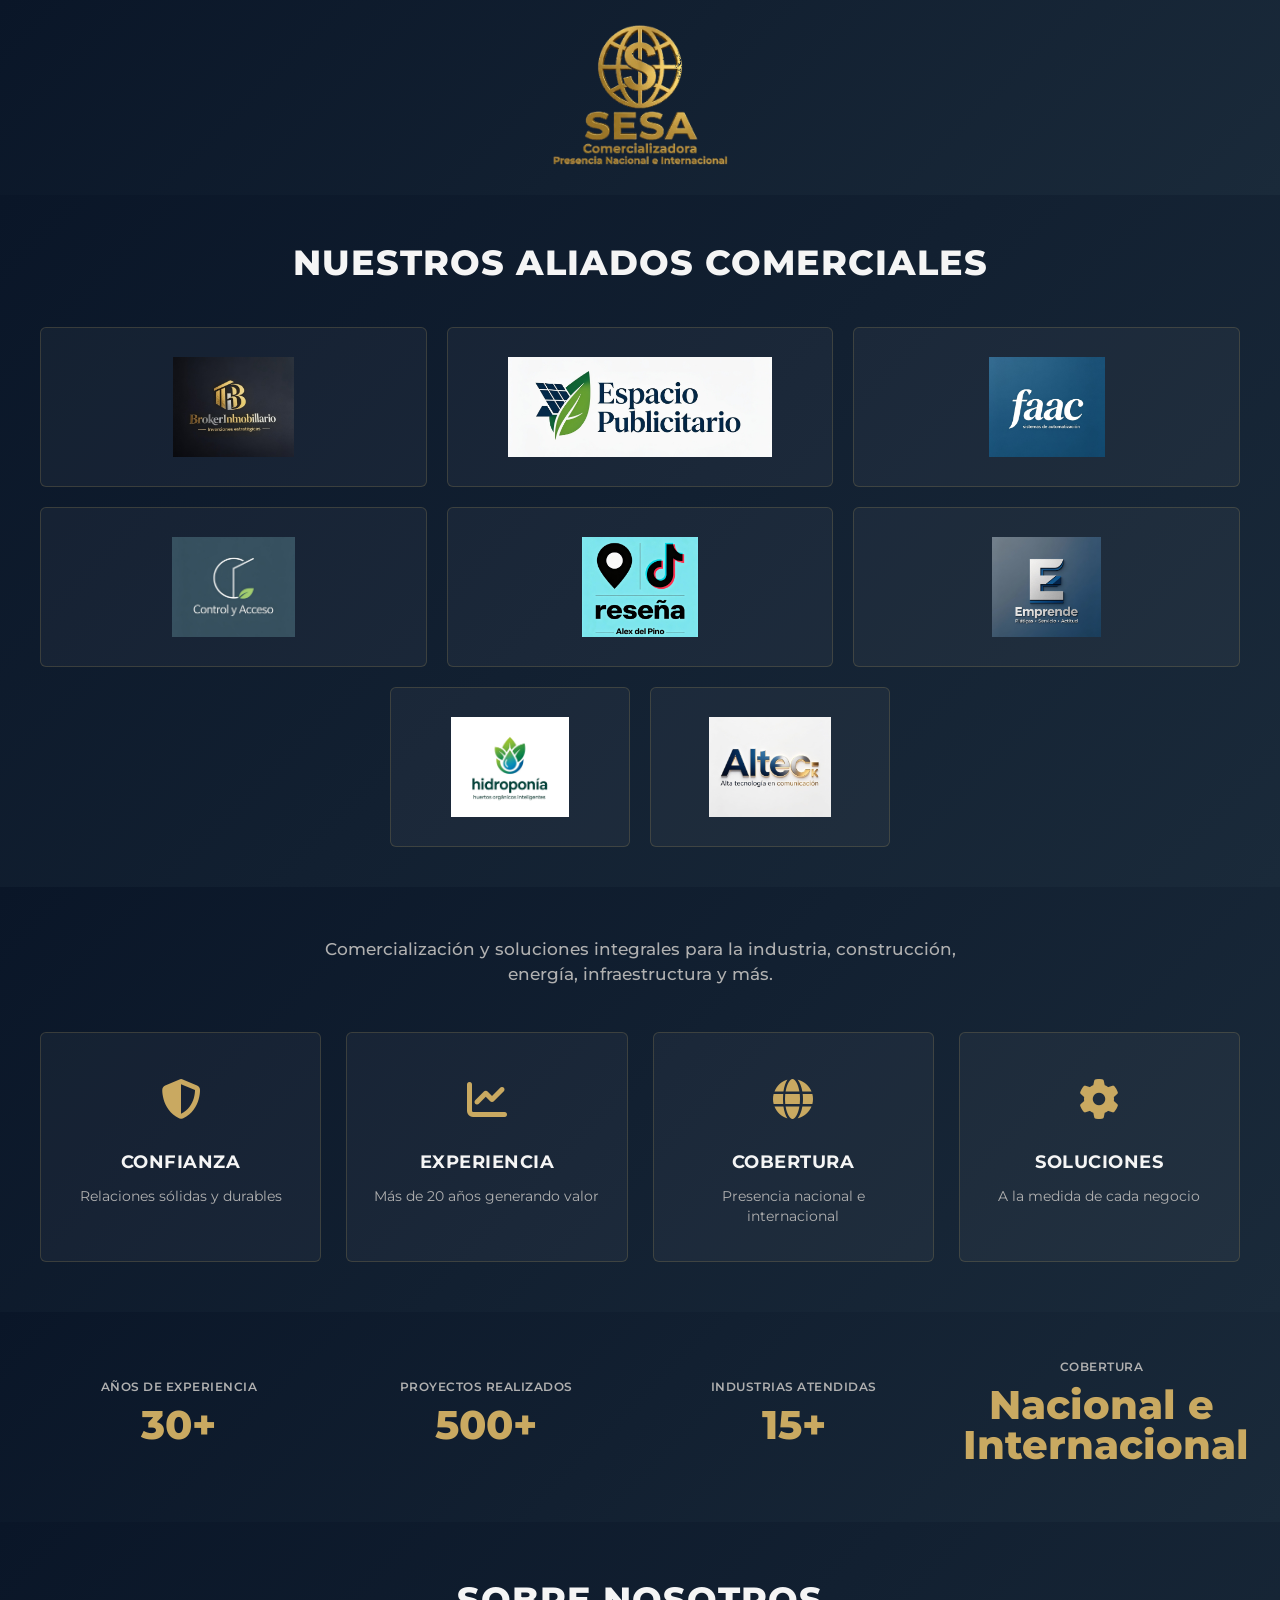
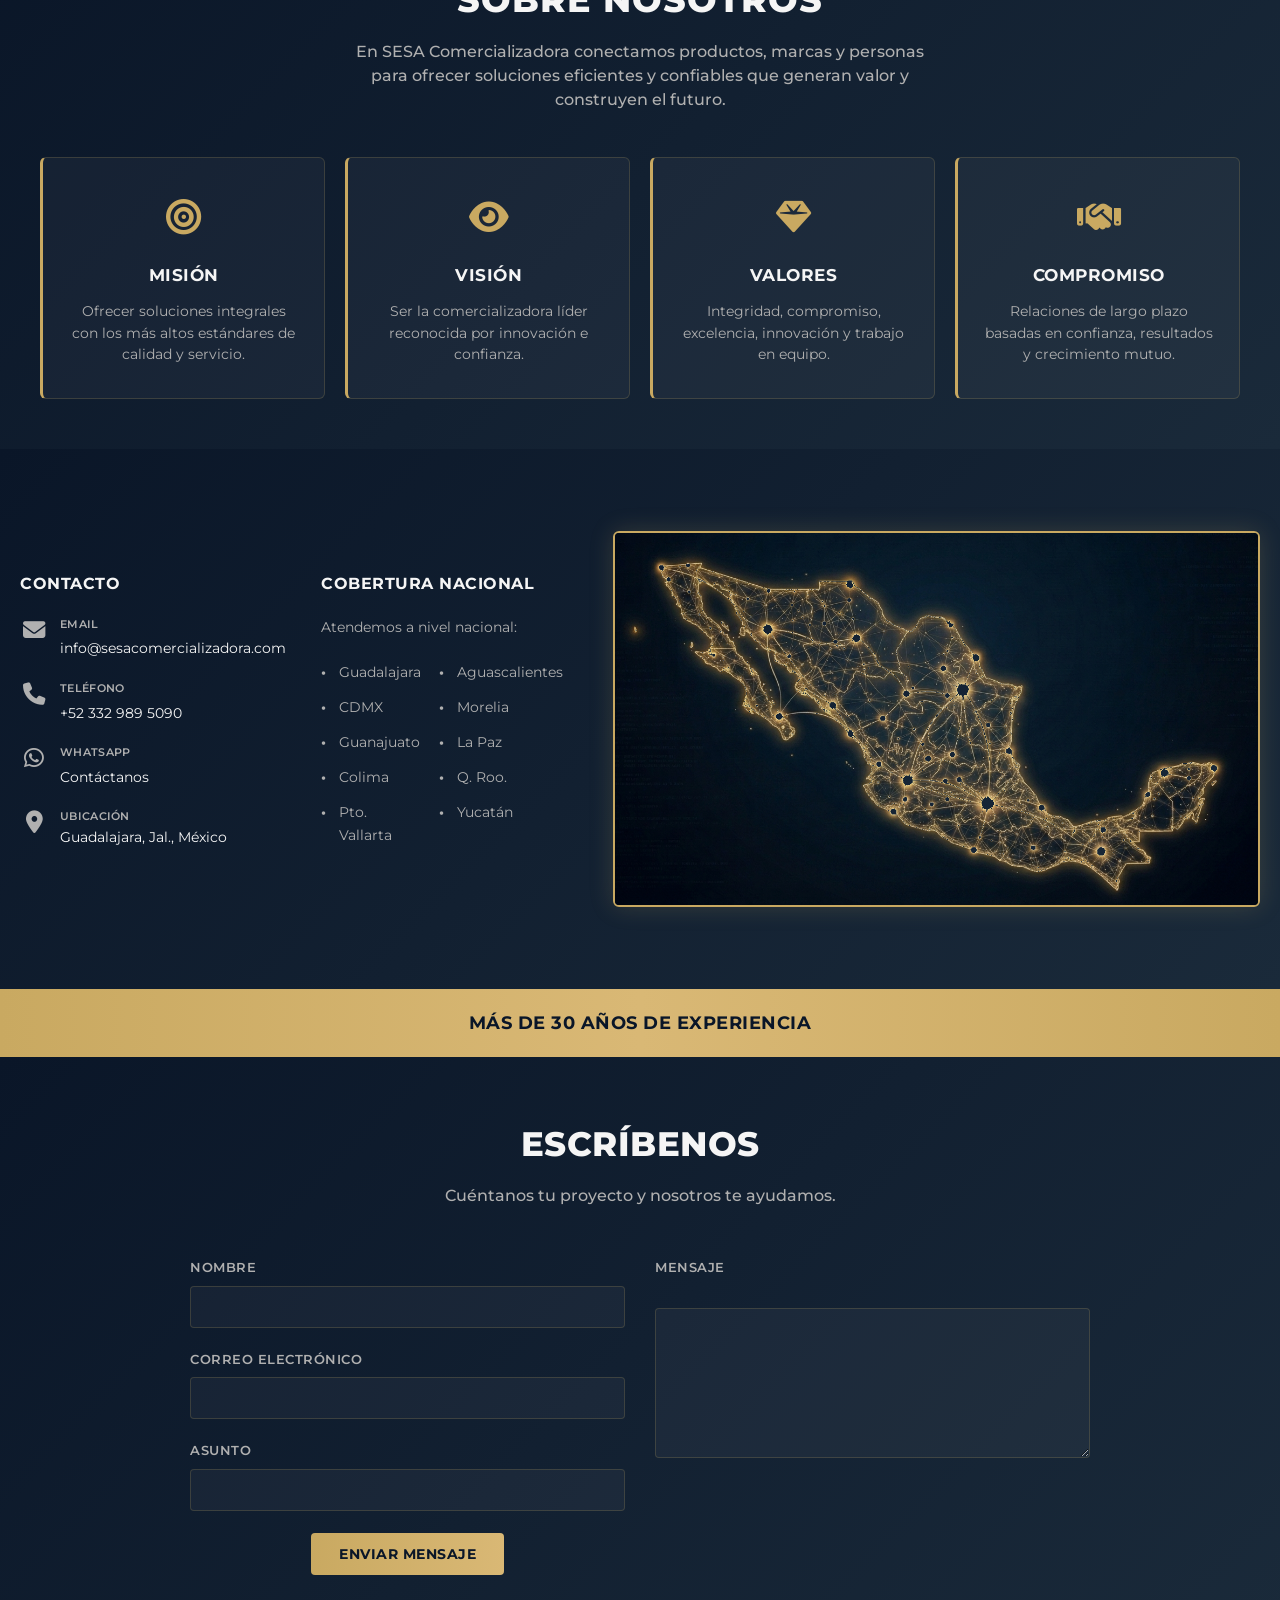
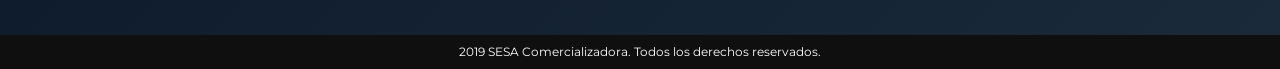
==== commit e66d92e6: "Ajuste final: textarea 150px altura (igual 3 inputs), botón centrado con margin auto" ====
--- a/pages/inicio.html
+++ b/pages/inicio.html
@@ -407,7 +407,7 @@
 
         .contact-form textarea {
             resize: vertical;
-            height: 105px;
+            height: 150px;
         }
 
         .contact-form-submit {
@@ -423,7 +423,7 @@
             cursor: pointer;
             transition: all 0.3s ease;
             width: fit-content;
-            margin-top: 0;
+            margin: 0 auto;
         }
 
         .contact-form-submit:hover {
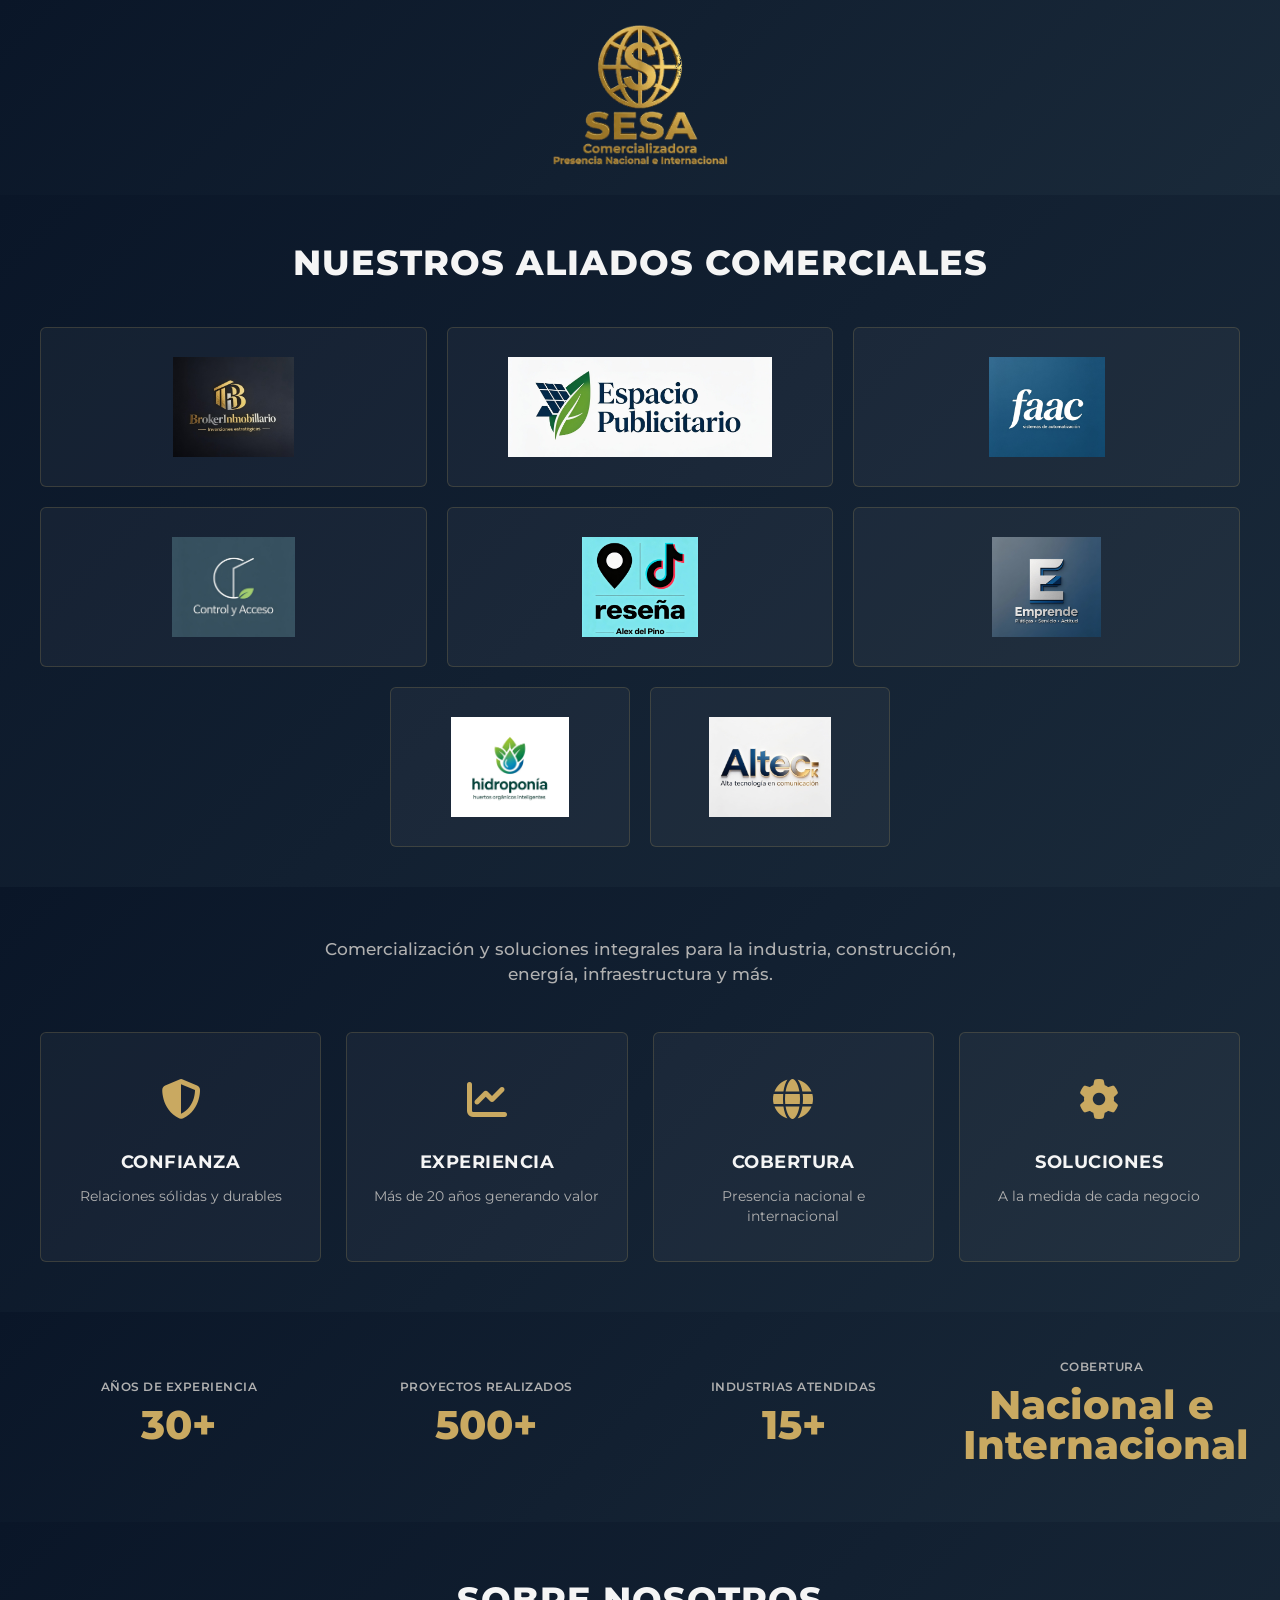
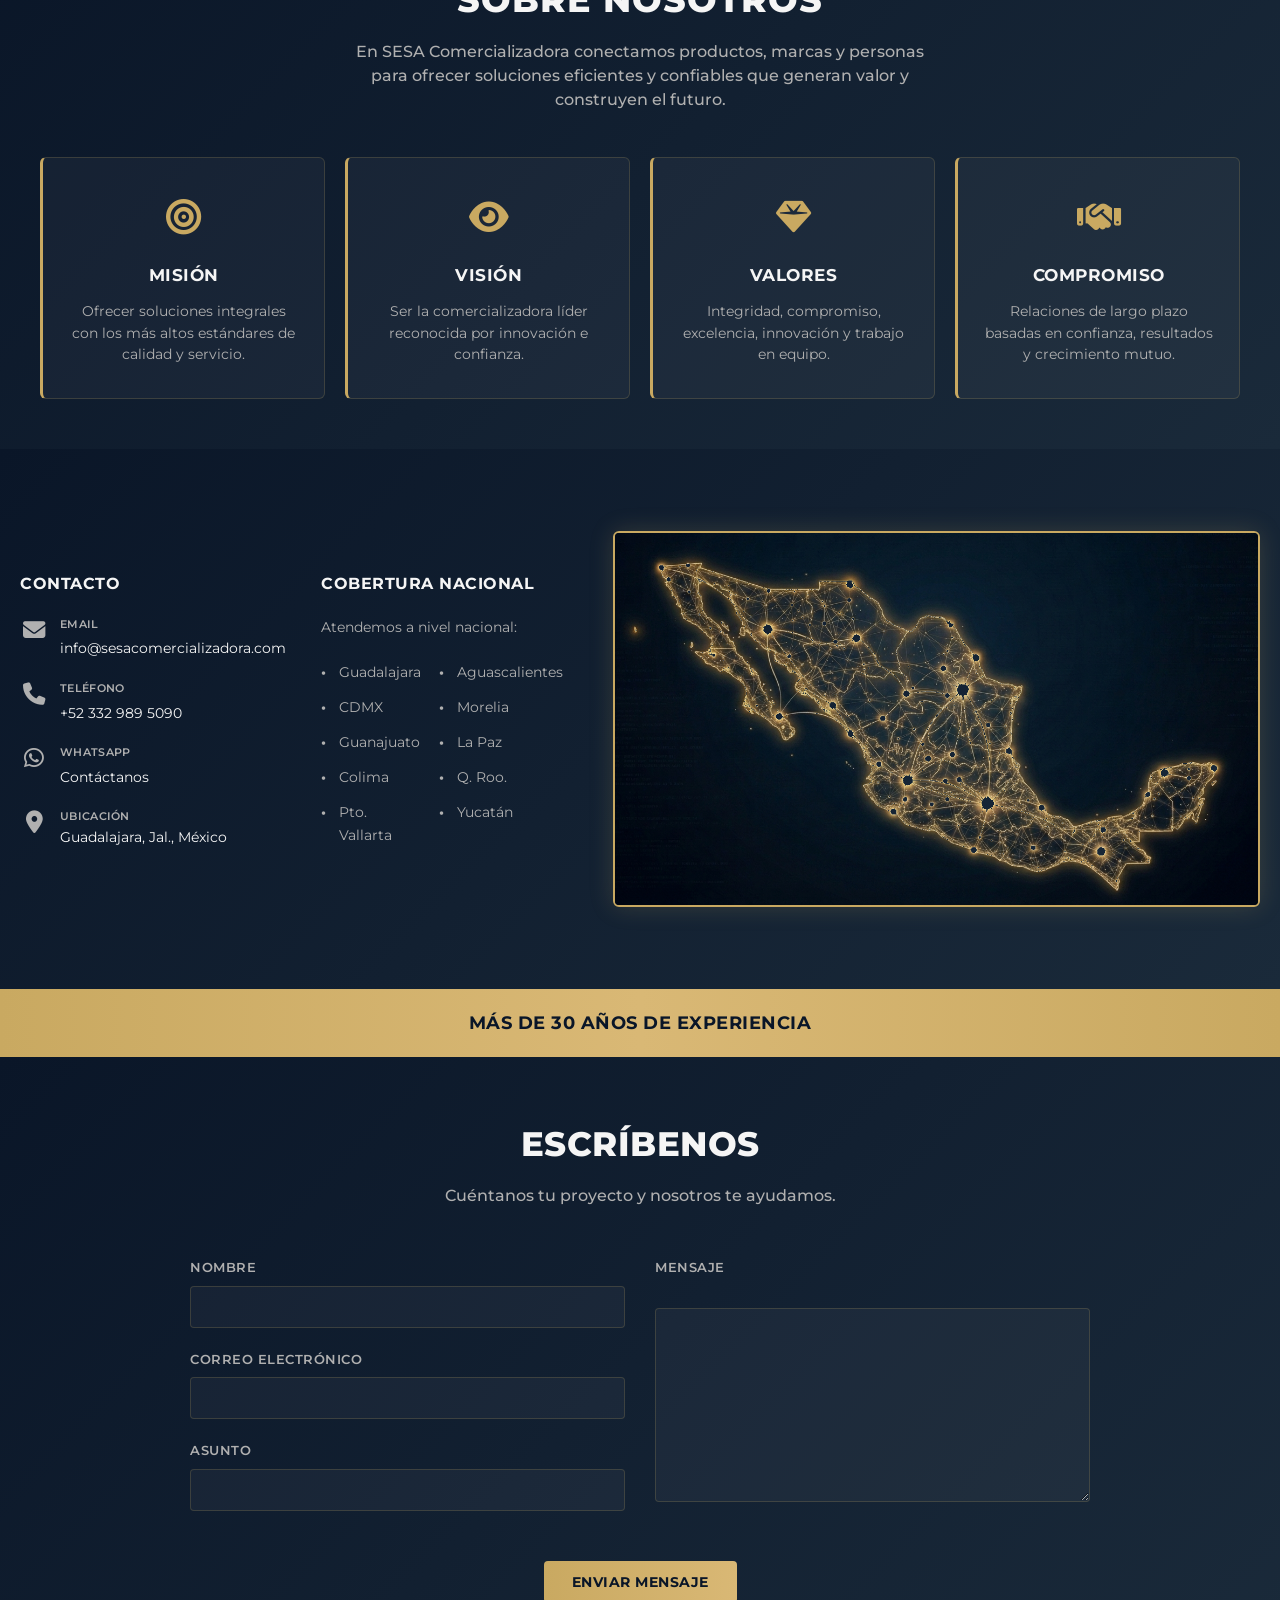
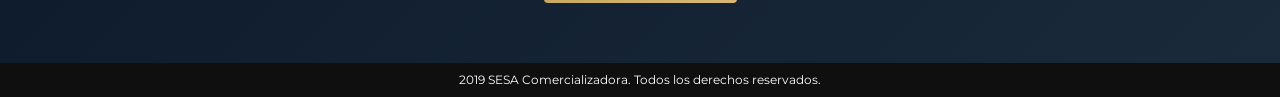
==== commit 0691c723: "Formulario corregido: textarea 194px (altura total 3 inputs + gaps), botón centrado abarcando ambas " ====
--- a/pages/inicio.html
+++ b/pages/inicio.html
@@ -407,7 +407,7 @@
 
         .contact-form textarea {
             resize: vertical;
-            height: 150px;
+            height: 194px;
         }
 
         .contact-form-submit {
@@ -423,7 +423,9 @@
             cursor: pointer;
             transition: all 0.3s ease;
             width: fit-content;
-            margin: 0 auto;
+            grid-column: 1 / -1;
+            justify-self: center;
+            margin-top: 20px;
         }
 
         .contact-form-submit:hover {
@@ -883,7 +885,7 @@
                 <input type="hidden" name="_template" value="table">
                 <input type="text" name="_honey" tabindex="-1" autocomplete="off" style="display:none">
 
-                <!-- Columna izquierda: campos cortos + botón -->
+                <!-- Columna izquierda: campos cortos -->
                 <div class="contact-form-left">
                     <div>
                         <label for="nombre">Nombre</label>
@@ -899,8 +901,6 @@
                         <label for="asunto">Asunto</label>
                         <input type="text" id="asunto" name="asunto" required minlength="3" maxlength="120" autocomplete="off">
                     </div>
-
-                    <button type="submit" class="contact-form-submit" id="form-submit-btn">Enviar mensaje</button>
                 </div>
 
                 <!-- Columna derecha: mensaje largo -->
@@ -908,6 +908,9 @@
                     <label for="mensaje">Mensaje</label>
                     <textarea id="mensaje" name="mensaje" rows="5" required minlength="10" maxlength="2000"></textarea>
                 </div>
+
+                <!-- Botón centrado abarcando ambas columnas -->
+                <button type="submit" class="contact-form-submit" id="form-submit-btn">Enviar mensaje</button>
             </form>
         </div>
     </section>
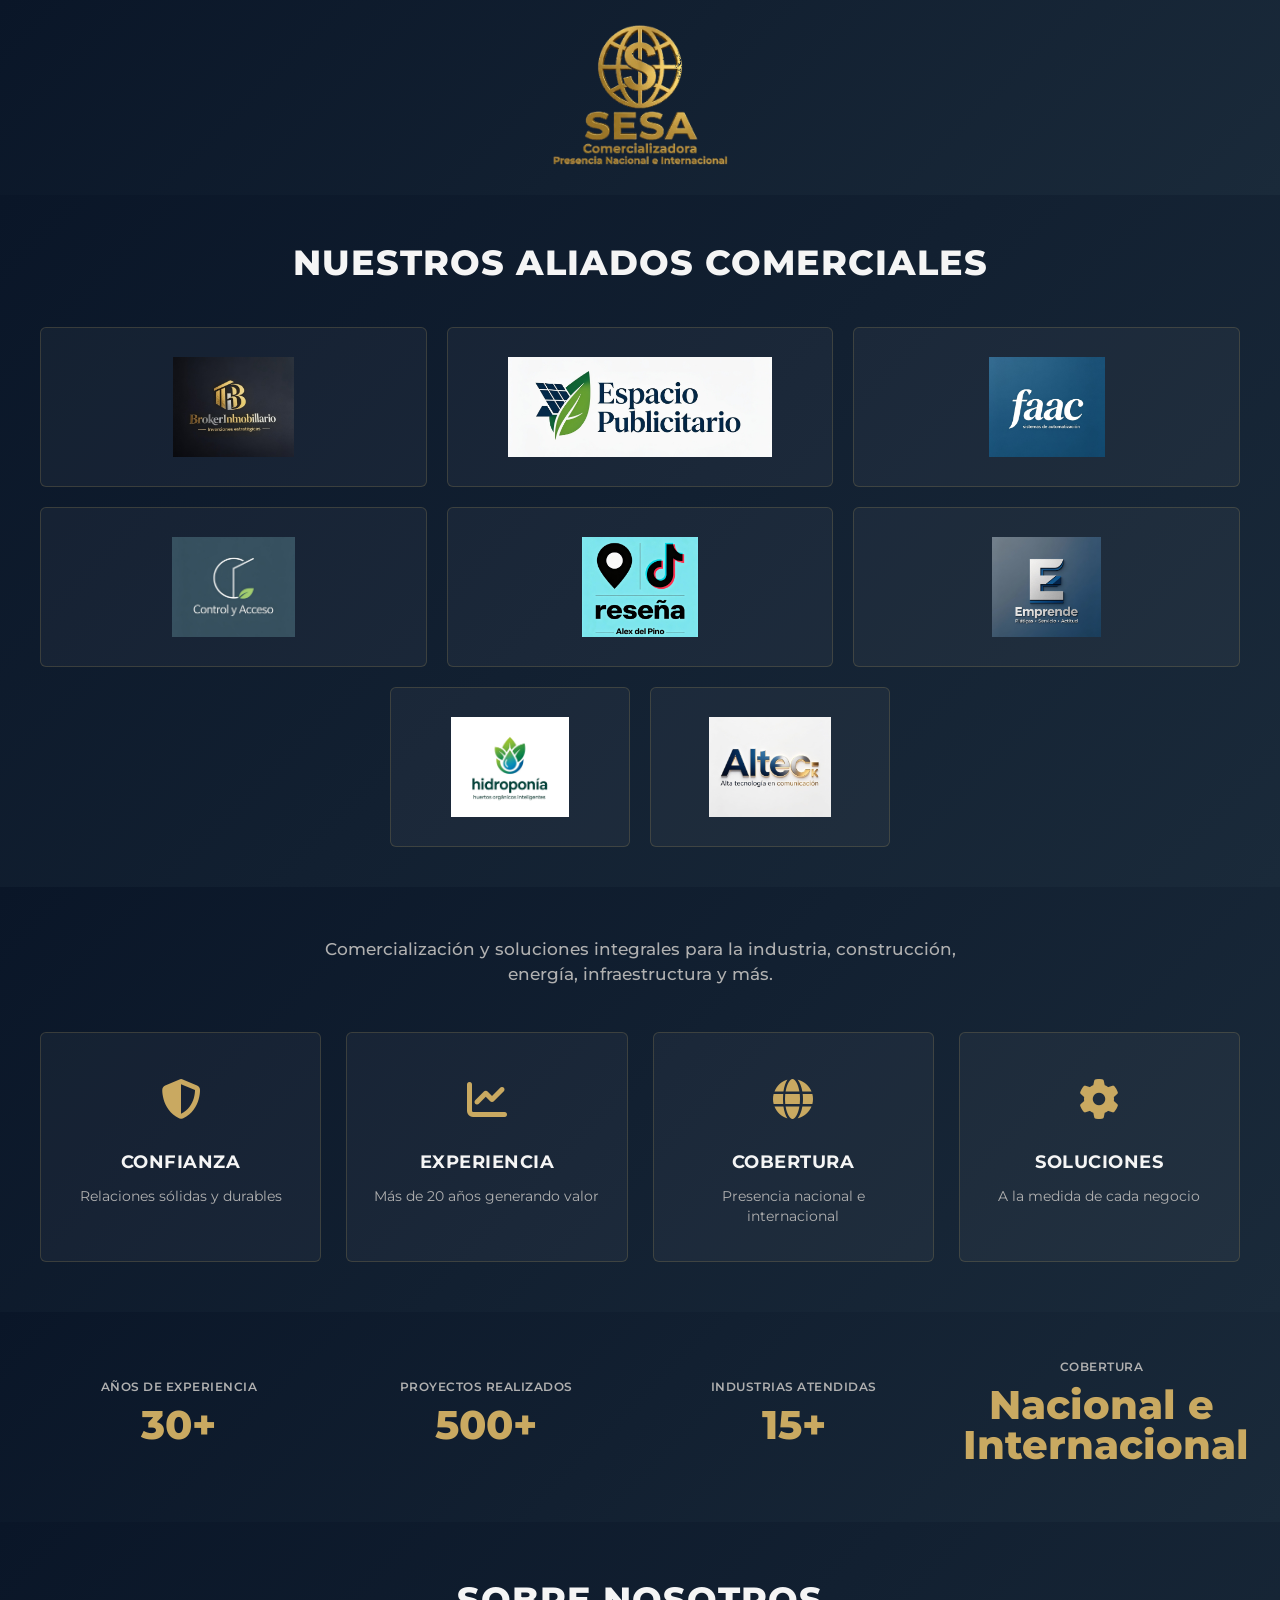
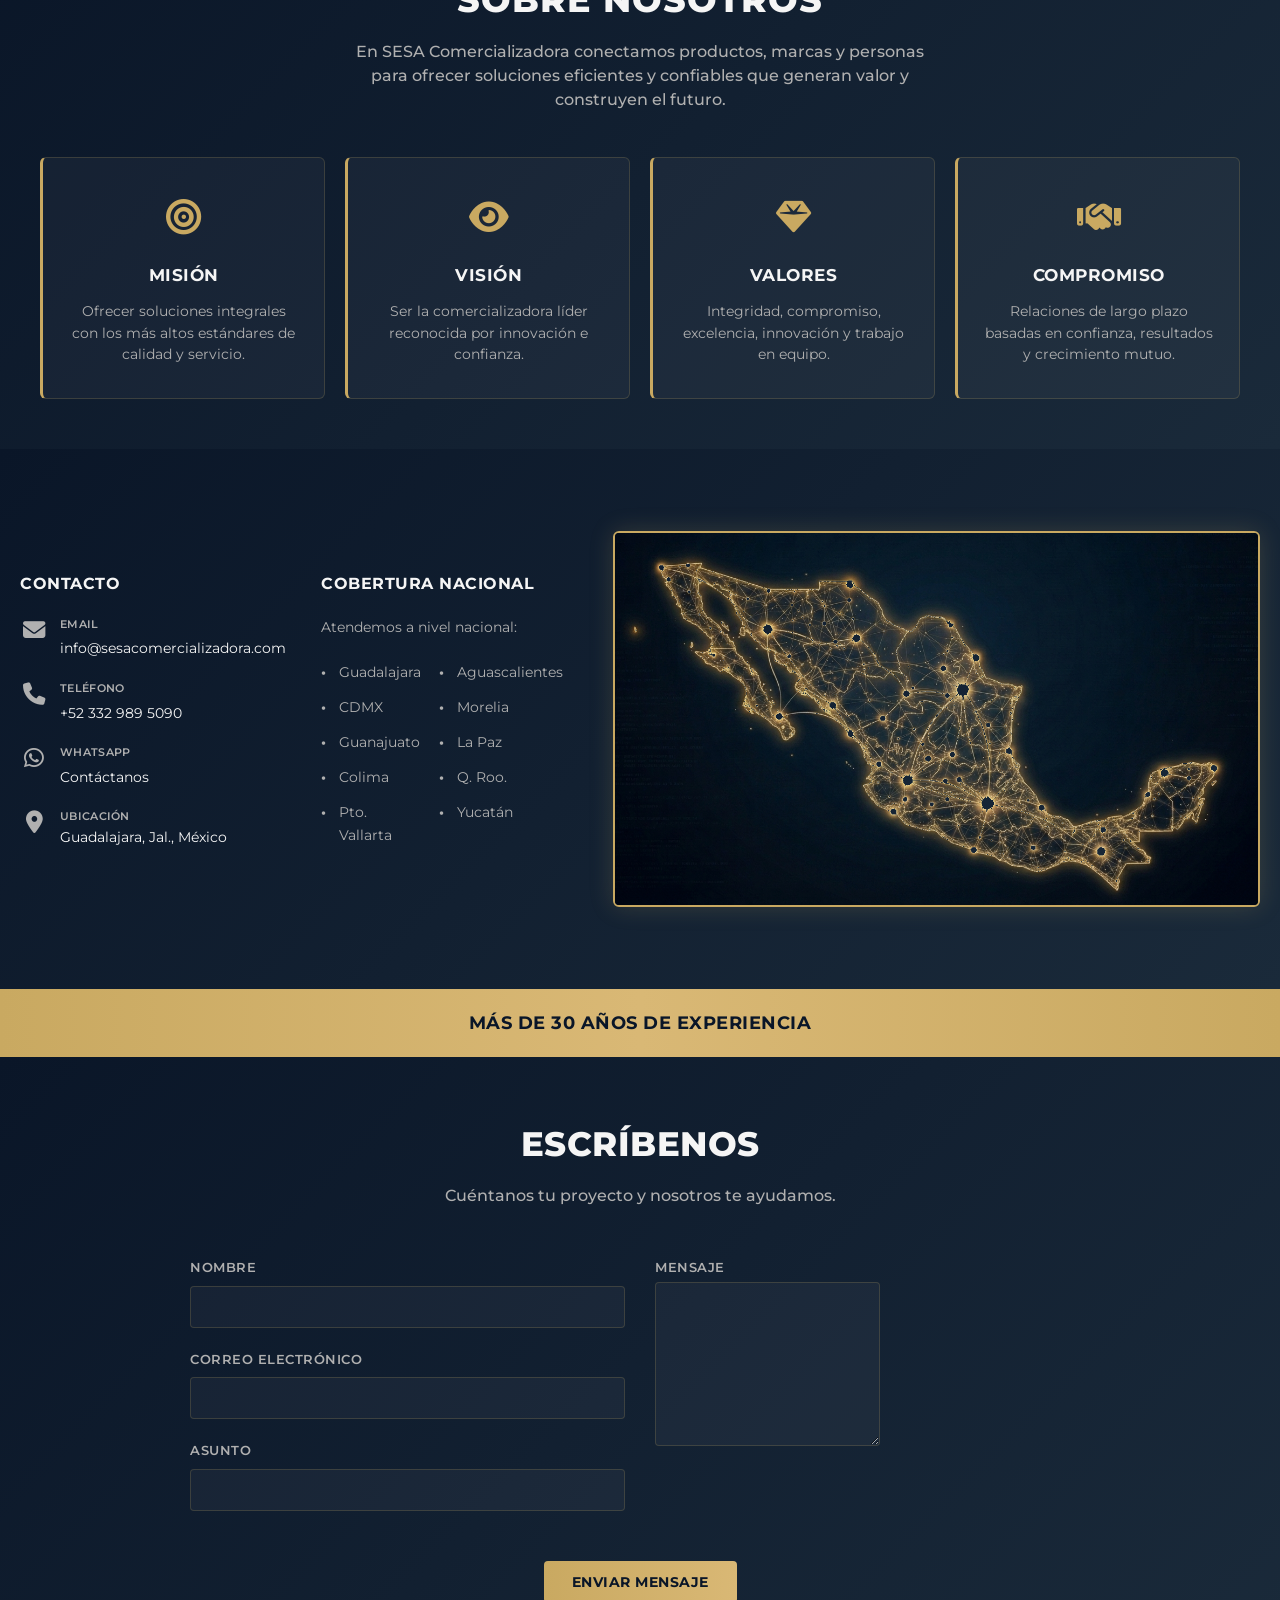
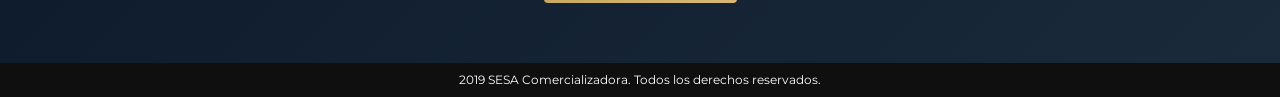
==== commit fc5679c3: "Alineación textarea: empieza a altura input nombre, termina a altura input asunto" ====
--- a/pages/inicio.html
+++ b/pages/inicio.html
@@ -363,6 +363,15 @@
             display: flex;
             flex-direction: column;
             gap: 22px;
+            align-items: flex-start;
+        }
+
+        .contact-form-right label {
+            margin-bottom: 7px;
+        }
+
+        .contact-form-right textarea {
+            margin-top: -26px;
         }
 
         .contact-form-left > div,
@@ -407,7 +416,7 @@
 
         .contact-form textarea {
             resize: vertical;
-            height: 194px;
+            height: 164px;
         }
 
         .contact-form-submit {
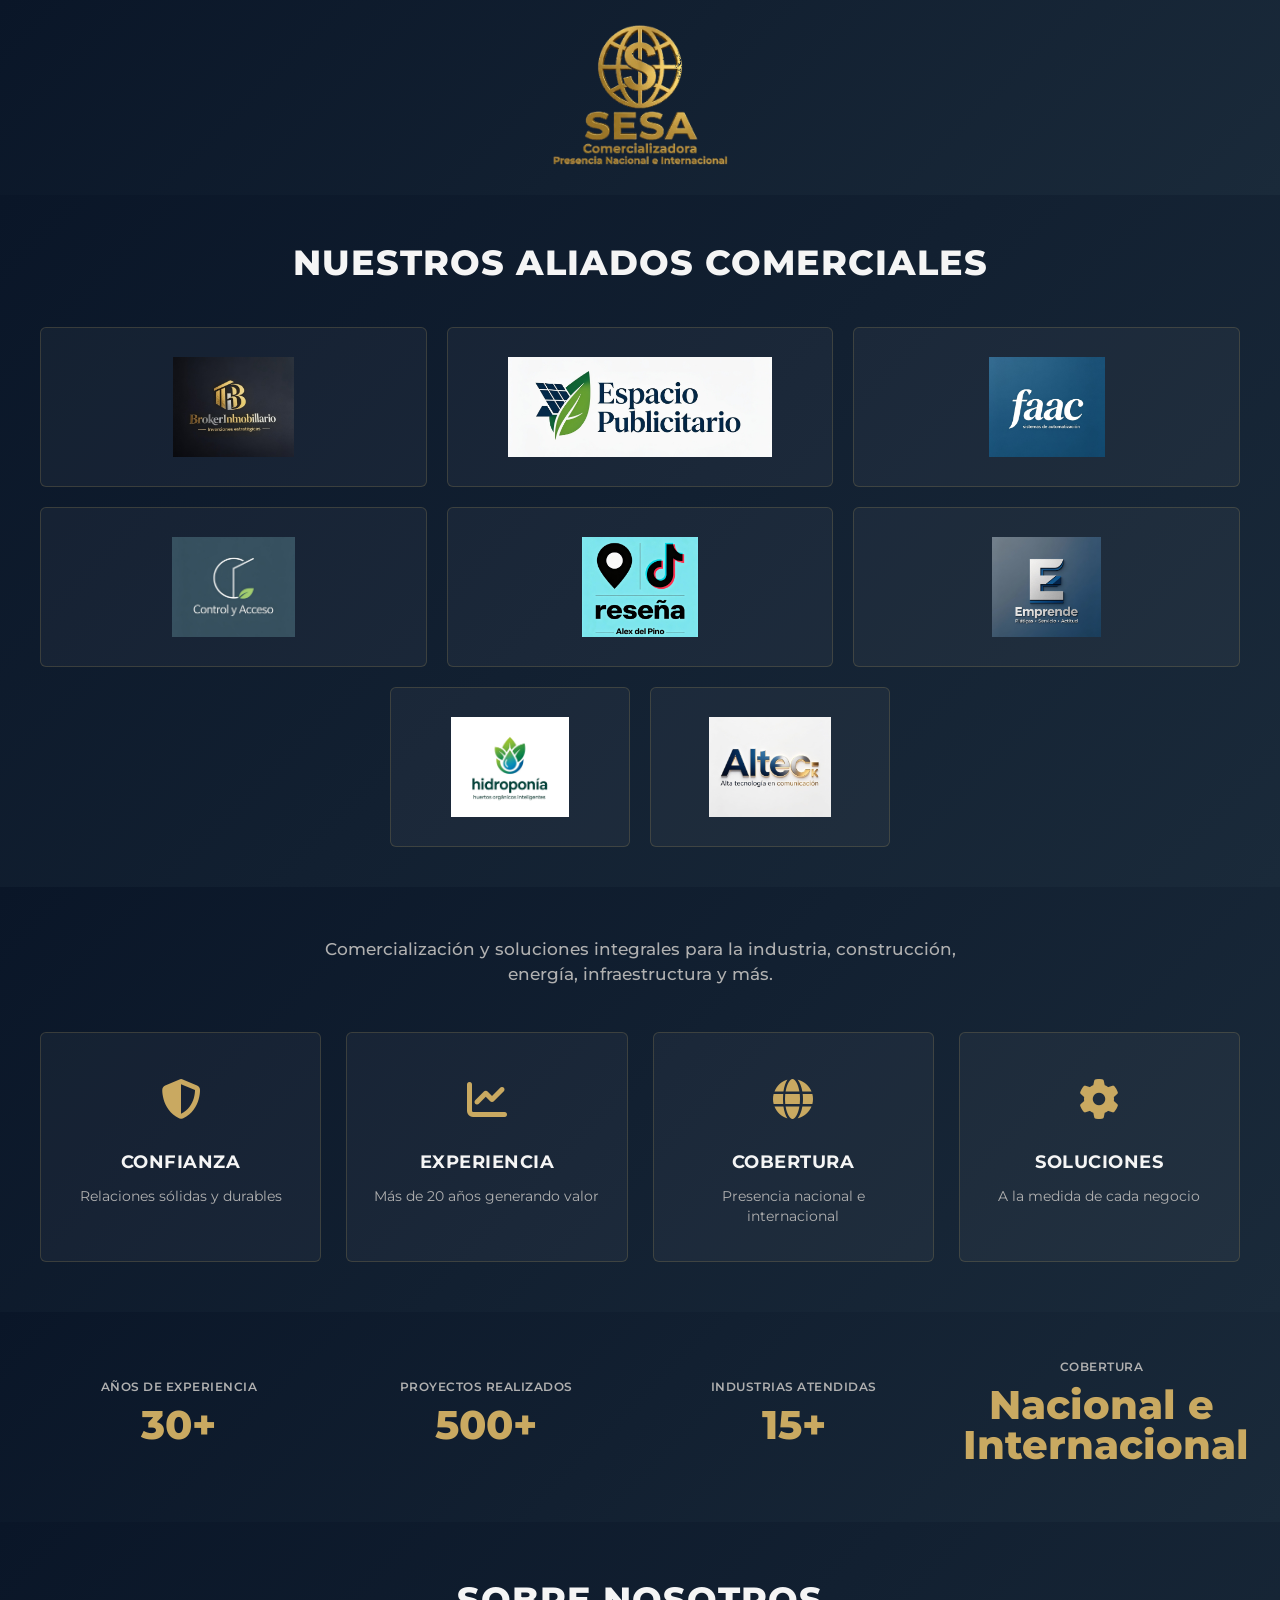
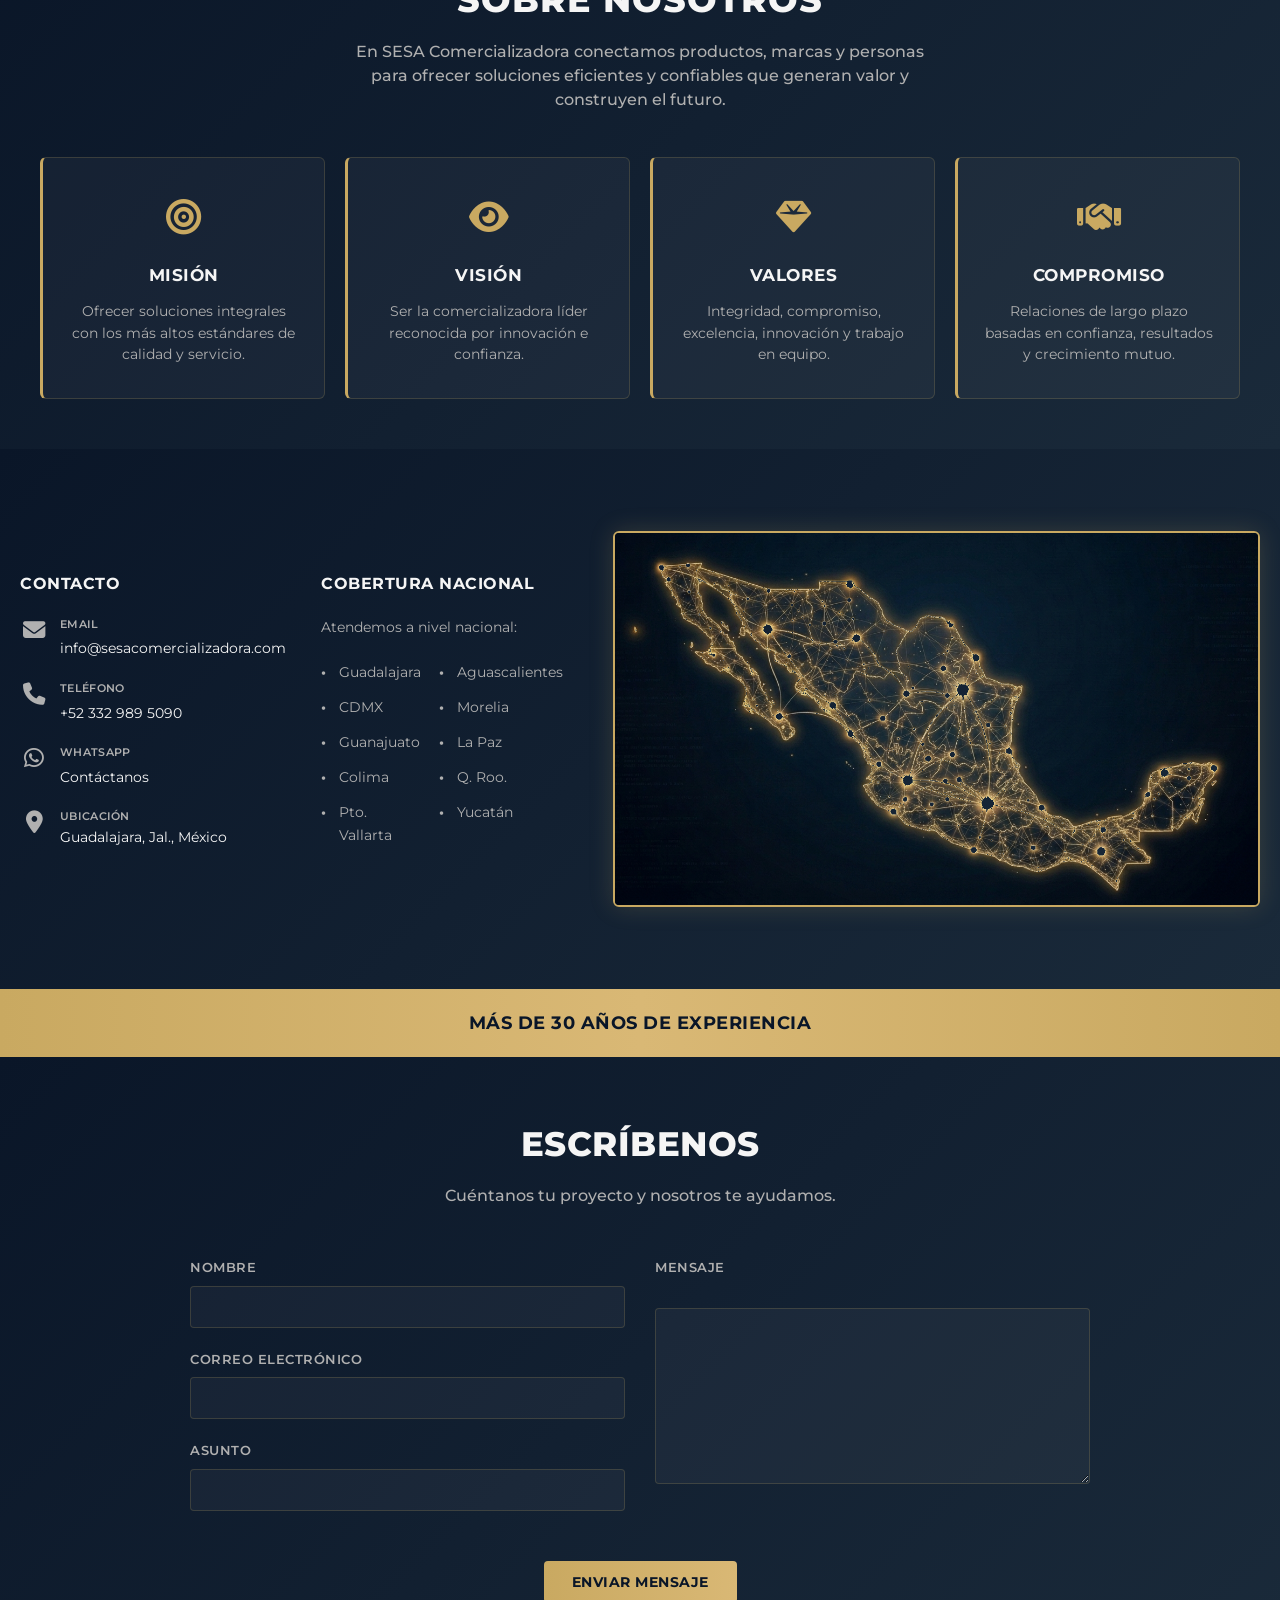
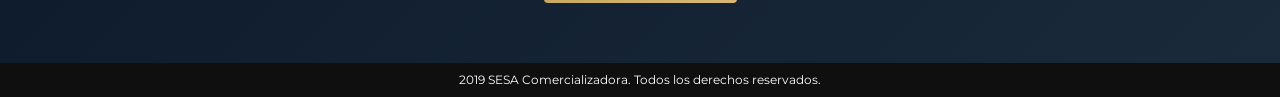
==== commit 2b5409ba: "Corrección: revertir margin negativo, altura textarea 176px exacta sin distorsión" ====
--- a/pages/inicio.html
+++ b/pages/inicio.html
@@ -363,15 +363,6 @@
             display: flex;
             flex-direction: column;
             gap: 22px;
-            align-items: flex-start;
-        }
-
-        .contact-form-right label {
-            margin-bottom: 7px;
-        }
-
-        .contact-form-right textarea {
-            margin-top: -26px;
         }
 
         .contact-form-left > div,
@@ -416,7 +407,7 @@
 
         .contact-form textarea {
             resize: vertical;
-            height: 164px;
+            height: 176px;
         }
 
         .contact-form-submit {
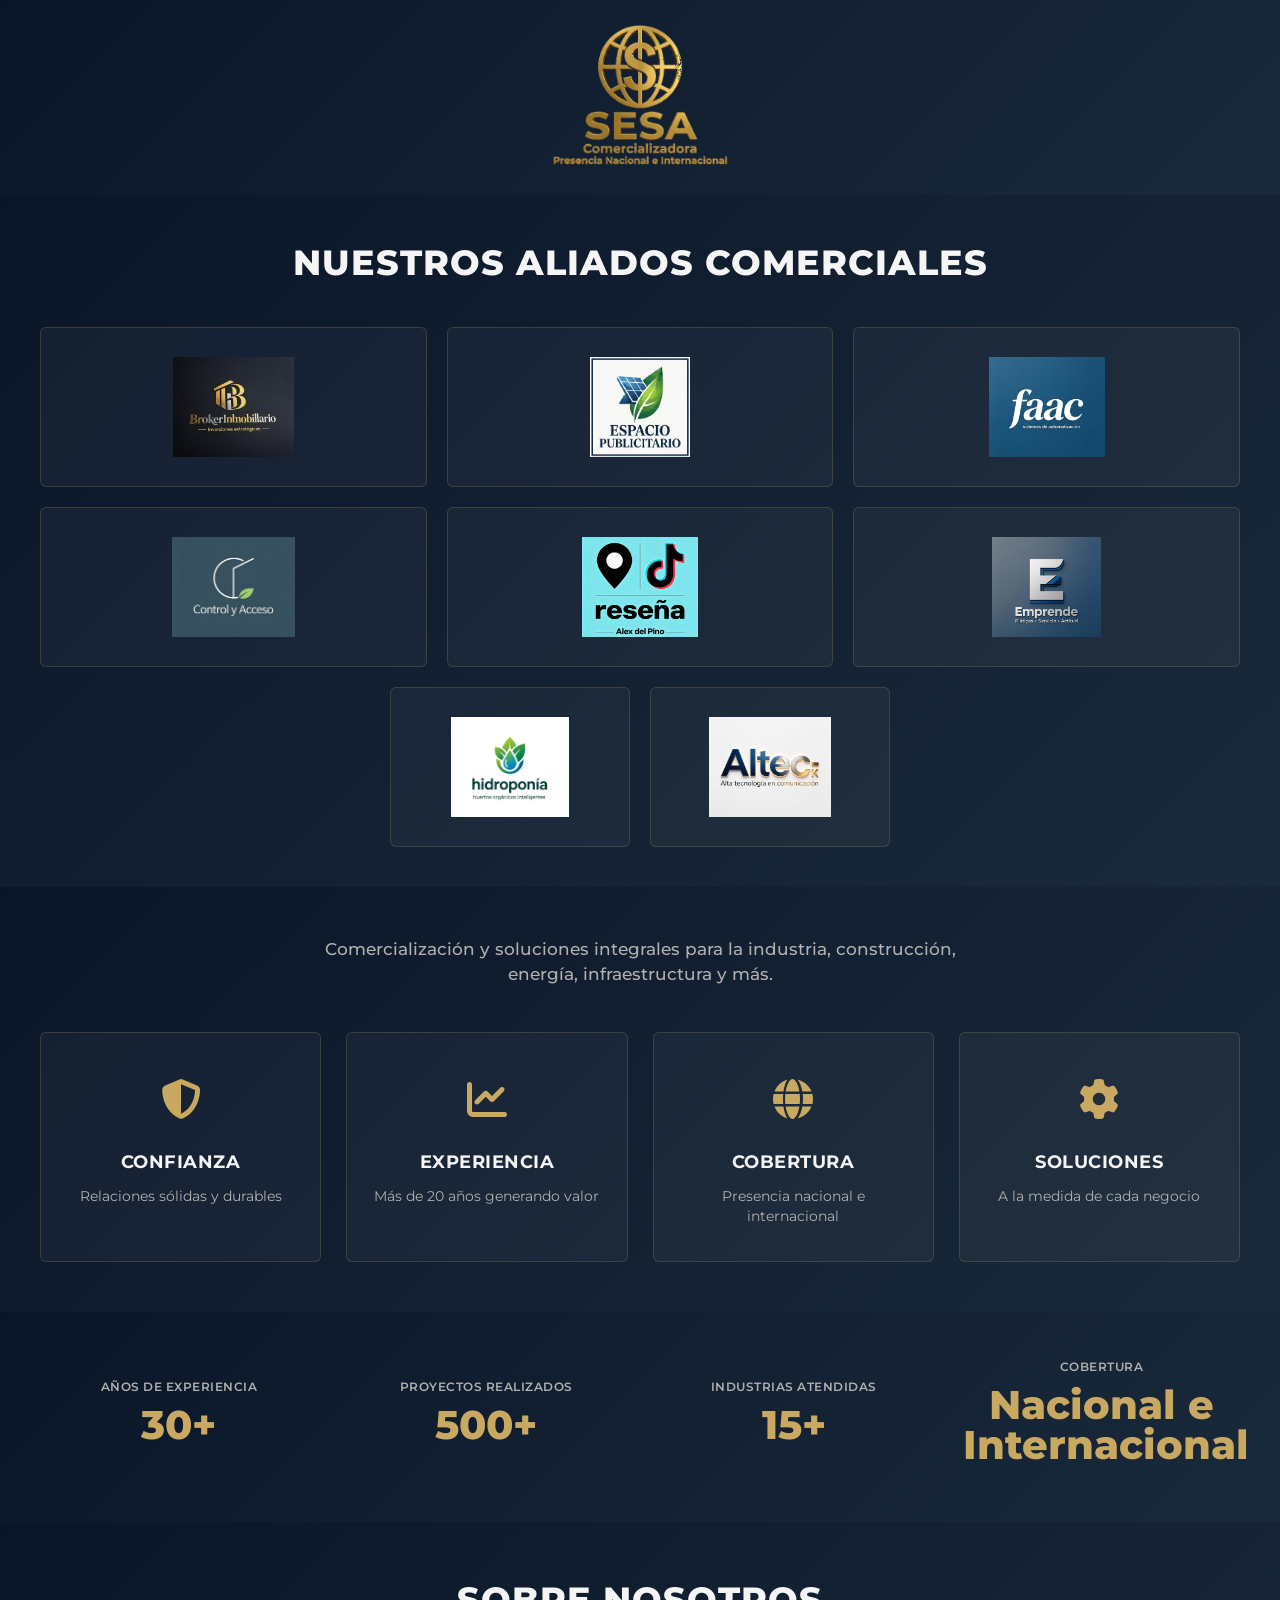
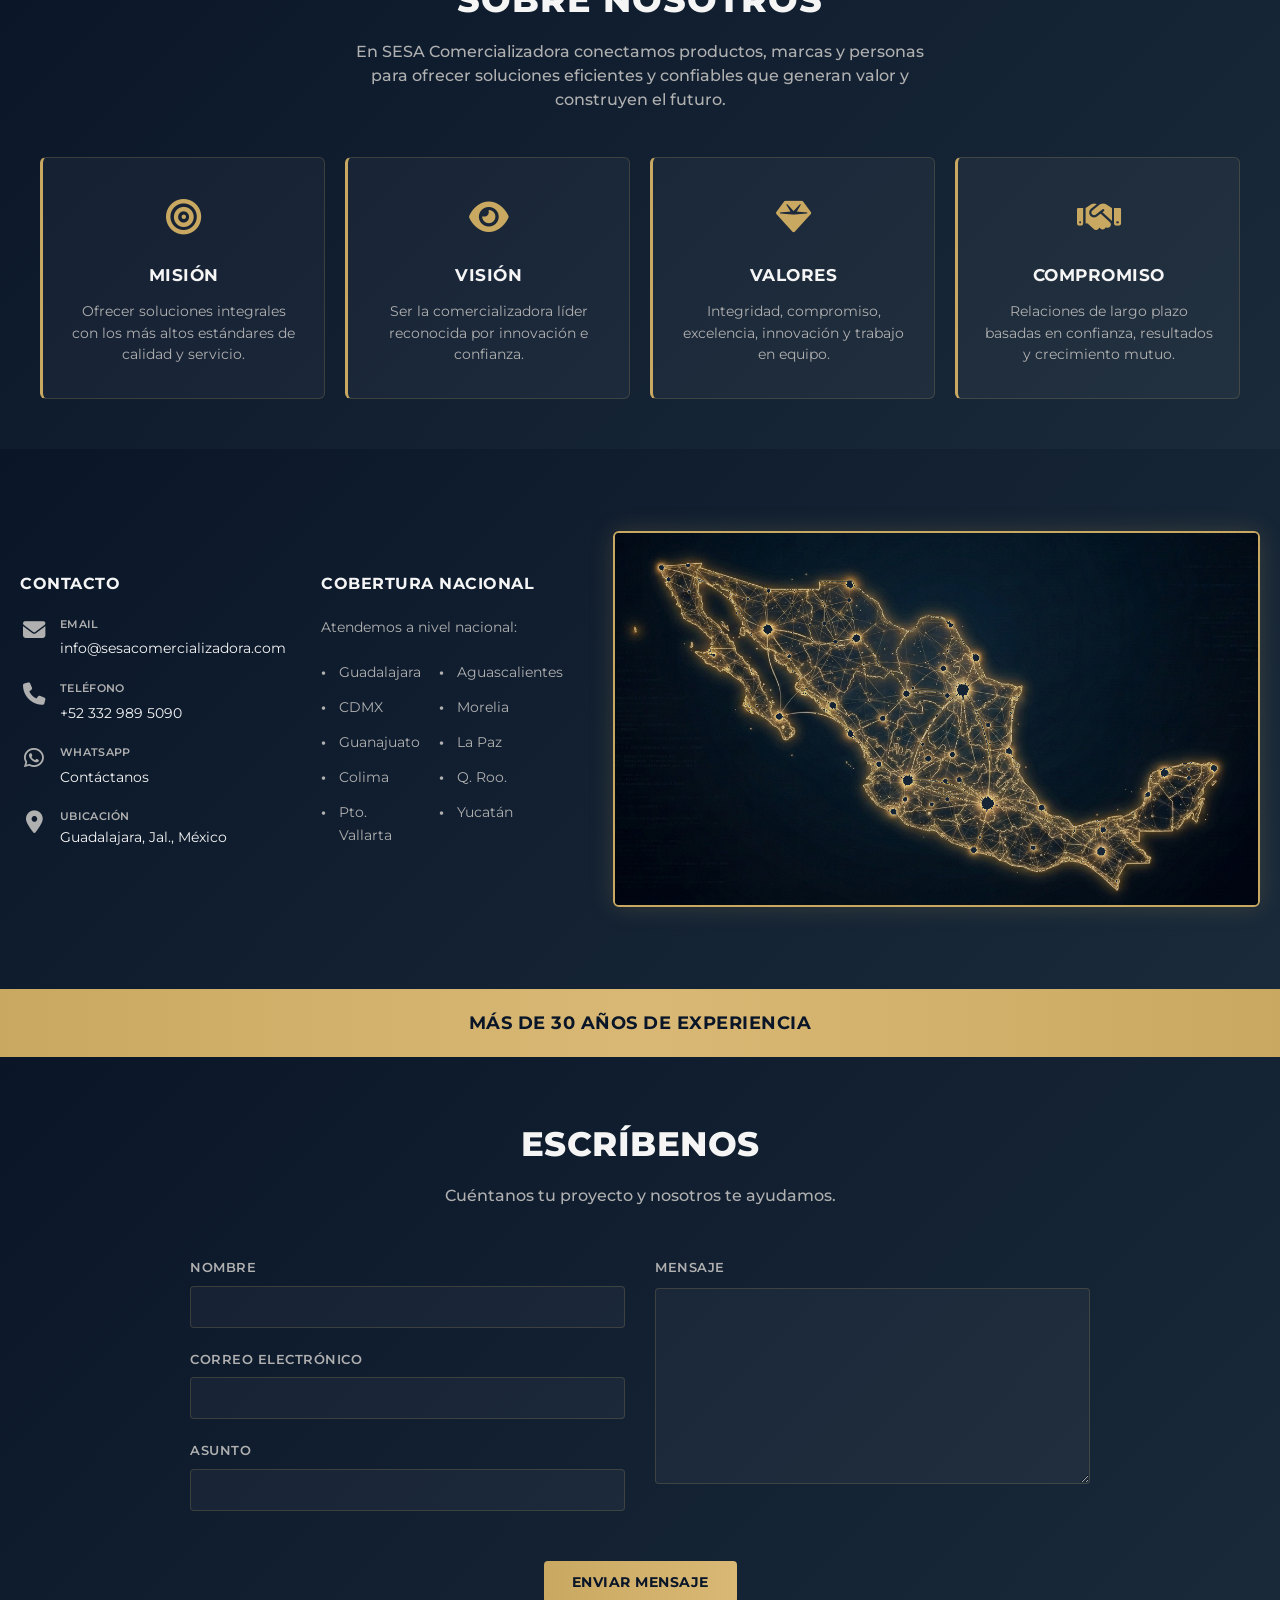
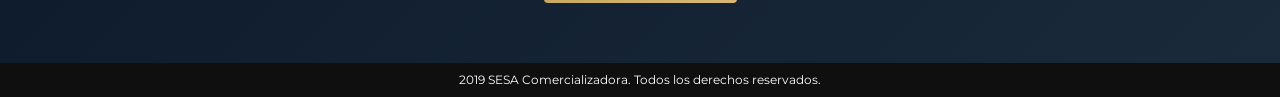
==== commit 3c44a81d: "Textarea alineado correctamente: empieza en input nombre, termina en input asunto con margin-top -20" ====
--- a/pages/inicio.html
+++ b/pages/inicio.html
@@ -365,6 +365,10 @@
             gap: 22px;
         }
 
+        .contact-form-right textarea {
+            margin-top: -20px;
+        }
+
         .contact-form-left > div,
         .contact-form-right {
             display: flex;
@@ -407,7 +411,7 @@
 
         .contact-form textarea {
             resize: vertical;
-            height: 176px;
+            height: 196px;
         }
 
         .contact-form-submit {
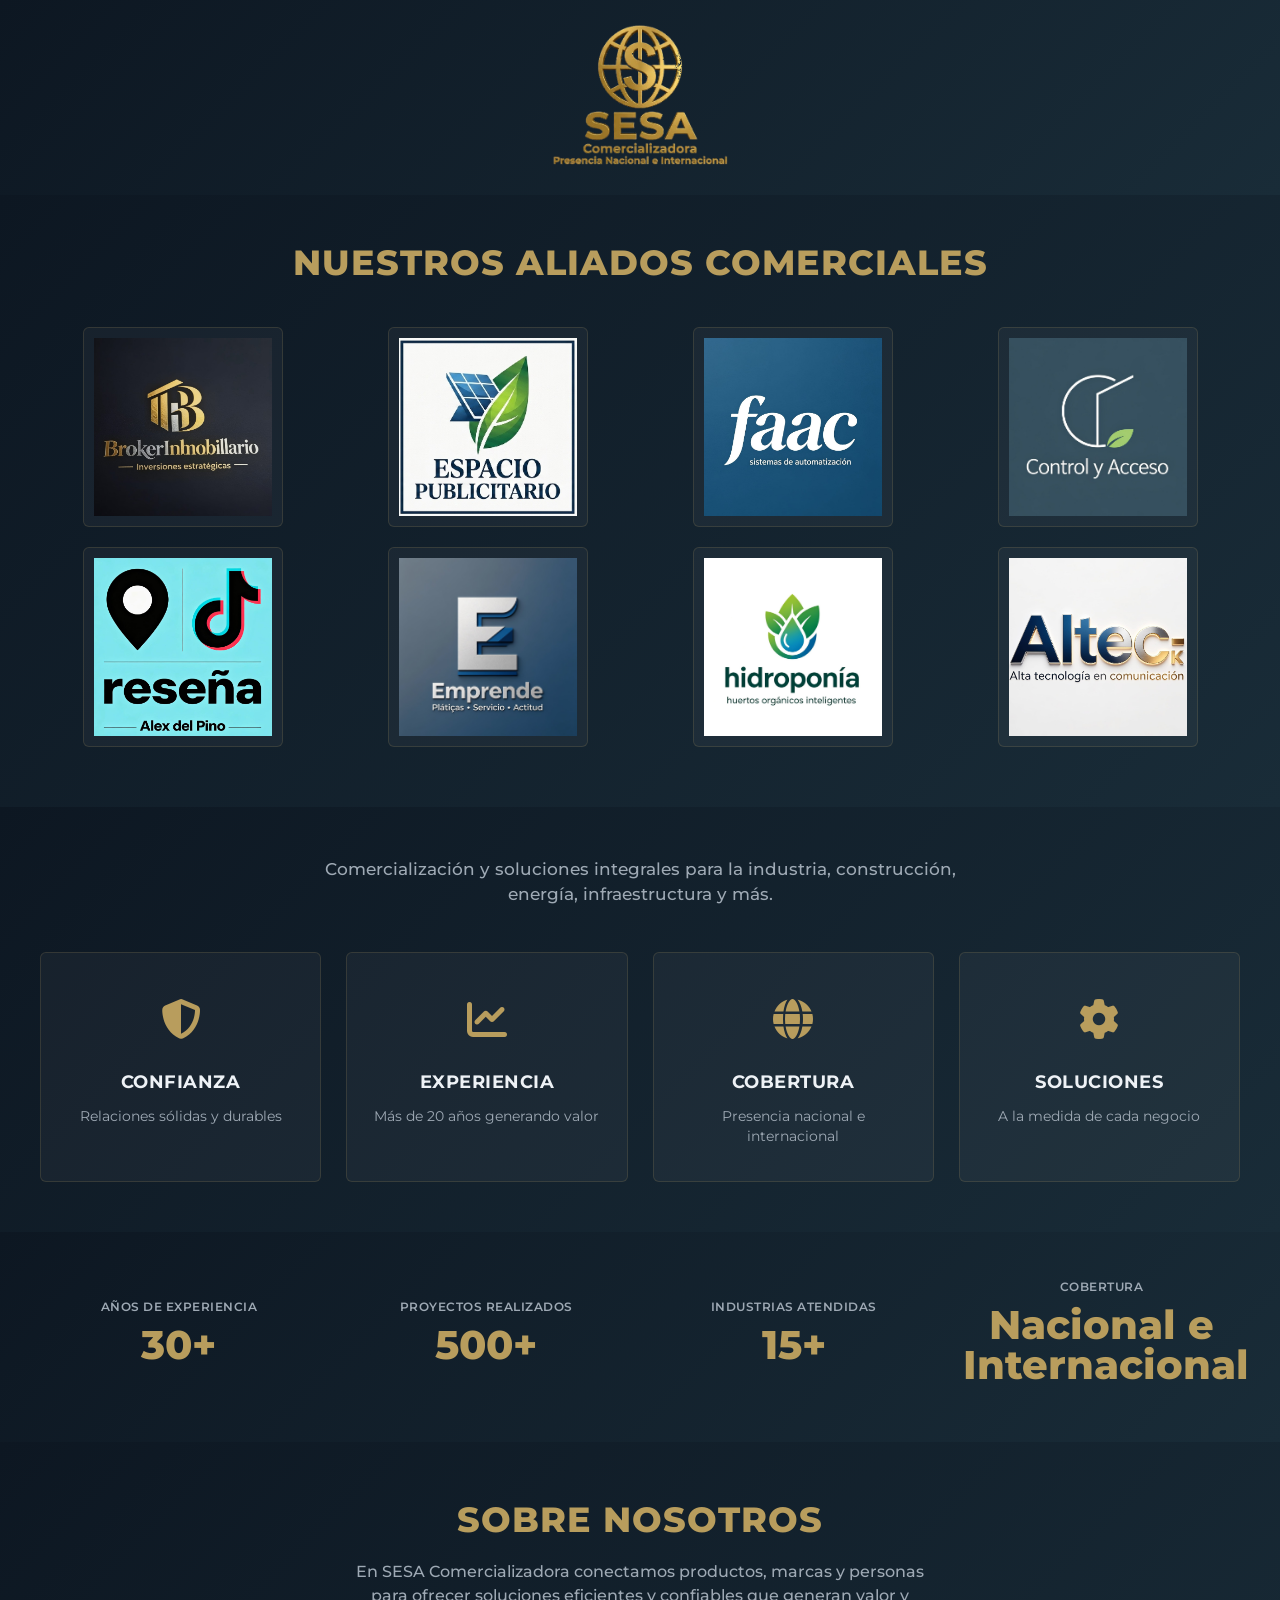
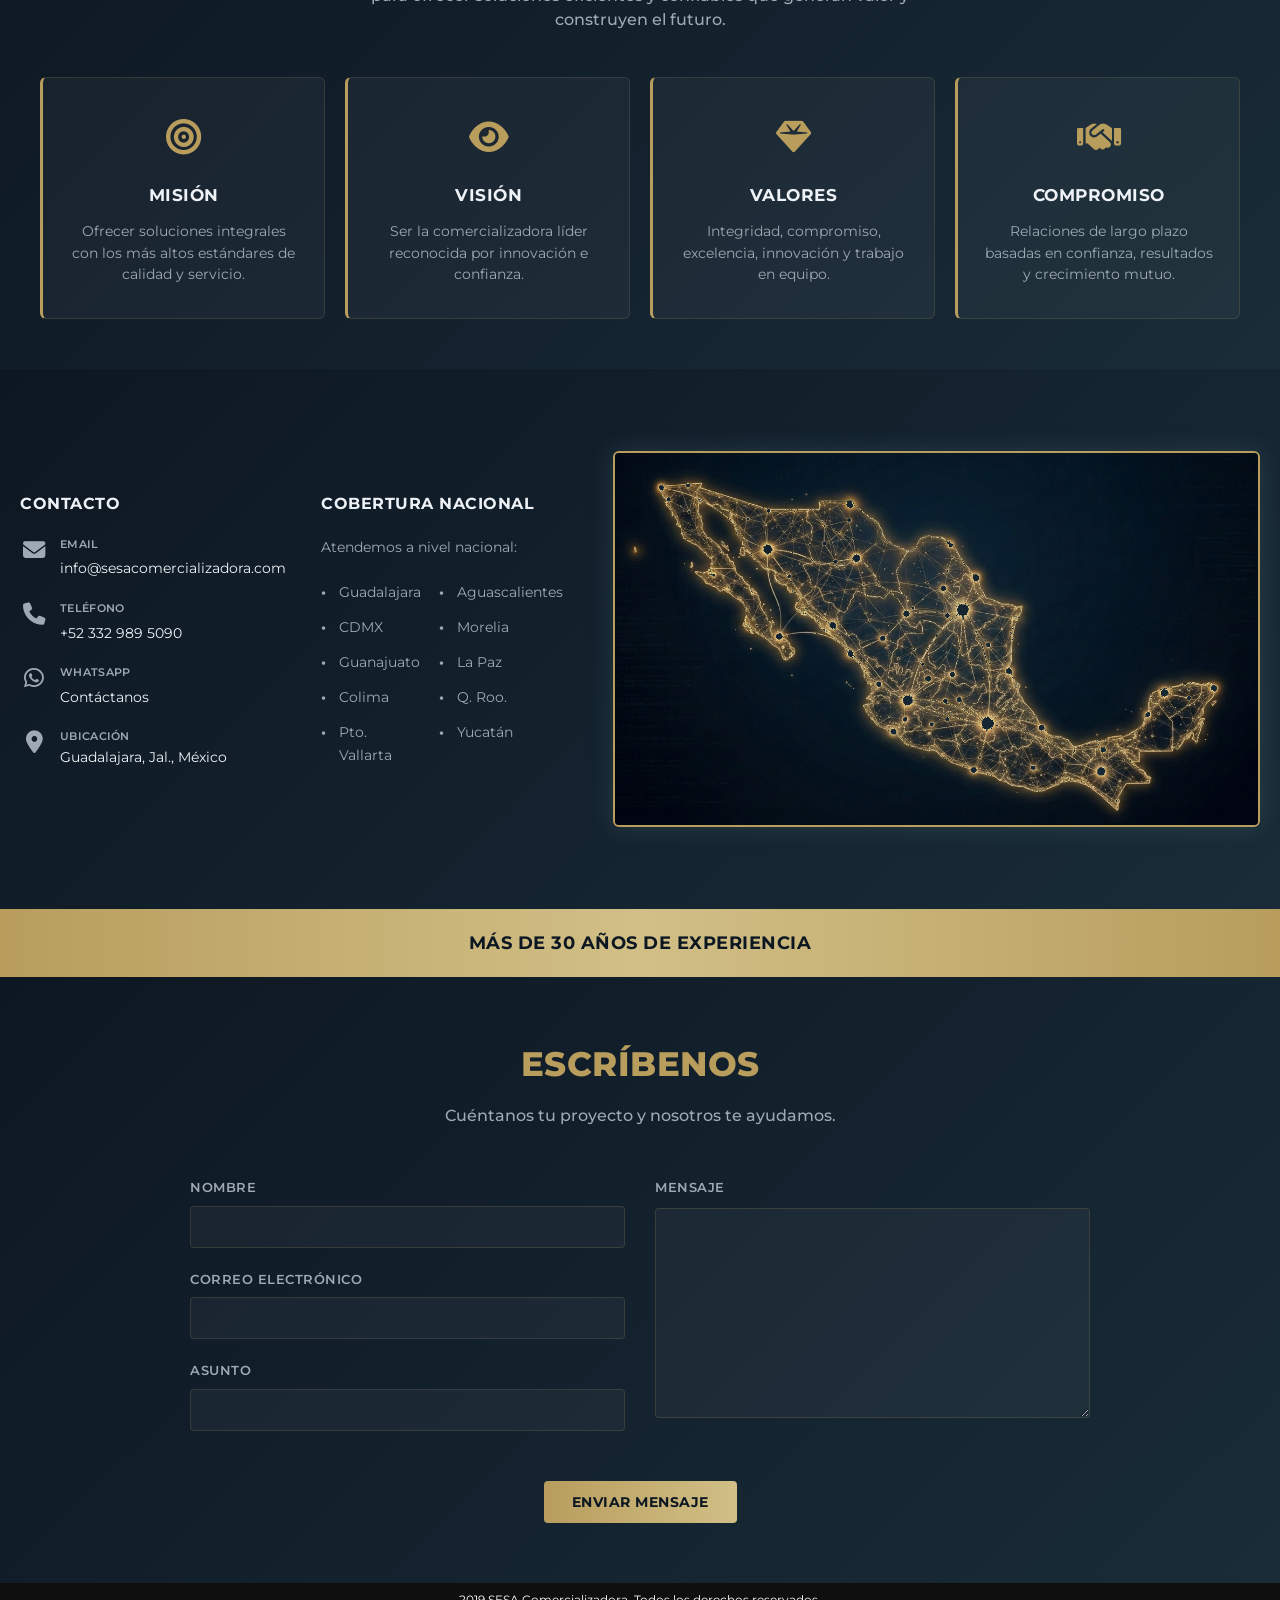
==== commit 2723ce96: "Mejoras de responsividad móvil y limpieza de archivos no usados" ====
--- a/pages/inicio.html
+++ b/pages/inicio.html
@@ -22,13 +22,13 @@
     <style>
         /* ── PALETA CENTRALIZADA ────────────────────────────────── */
         :root {
-            --color-dark: #0a1628;
-            --color-dark-secondary: #1a2a3a;
-            --color-gold: #c9a961;
-            --color-gold-light: #d9b875;
-            --color-text: #f5f5f5;
-            --color-text-muted: #b0b0b0;
-            --color-border: rgba(201, 169, 97, 0.2);
+            --color-dark: #0d1722;
+            --color-dark-secondary: #192c38;
+            --color-gold: #b89d5d;
+            --color-gold-light: #d1bf86;
+            --color-text: #eef2f6;
+            --color-text-muted: #9ea9b4;
+            --color-border: rgba(184, 157, 93, 0.18);
         }
 
         /* ── SECCIÓN: Logo SESA ─────────────────────────────────── */
@@ -66,7 +66,7 @@
         .partners-title {
             font-size: 2.2rem;
             font-weight: 800;
-            color: var(--color-text);
+            color: var(--color-gold);
             text-transform: uppercase;
             letter-spacing: 1px;
             margin-bottom: 35px;
@@ -75,44 +75,39 @@
         .partners-grid,
         .partners-grid-row2 {
             display: grid;
-            grid-template-columns: repeat(3, 1fr);
+            grid-template-columns: repeat(4, 1fr);
             gap: 20px;
             margin-bottom: 20px;
-        }
-
-        .partners-grid-row3 {
-            display: grid;
-            grid-template-columns: repeat(2, 1fr);
-            gap: 20px;
-            max-width: 500px;
-            margin: 0 auto;
         }
 
         .partner-item {
             background: rgba(255, 255, 255, 0.04);
             border: 1px solid var(--color-border);
-            padding: 25px 15px;
+            padding: 10px;
             border-radius: 6px;
             display: flex;
             align-items: center;
             justify-content: center;
-            height: 160px;
+            width: 100%;
+            max-width: 200px;
+            height: 200px;
+            box-sizing: border-box;
             transition: all 0.3s ease;
+            margin: 0 auto;
         }
 
         .partner-item:hover {
             background: rgba(255, 255, 255, 0.06);
-            border-color: rgba(201, 169, 97, 0.5);
+            border-color: rgba(120, 148, 174, 0.45);
             transform: translateY(-3px);
-            box-shadow: 0 8px 20px rgba(201, 169, 97, 0.1);
+            box-shadow: 0 8px 20px rgba(120, 148, 174, 0.12);
         }
 
         .partner-item img {
-            max-width: 100%;
-            max-height: 100px;
-            width: auto;
-            height: auto;
-            object-fit: contain;
+            width: 100%;
+            height: 100%;
+            object-fit: cover;
+            display: block;
         }
 
         /* ── SECCIÓN: Propuesta de Valor (4 Tarjetas) ─────────────────── */
@@ -154,9 +149,9 @@
 
         .value-card:hover {
             background: rgba(255, 255, 255, 0.06);
-            border-color: rgba(201, 169, 97, 0.5);
+            border-color: rgba(120, 148, 174, 0.5);
             transform: translateY(-3px);
-            box-shadow: 0 8px 20px rgba(201, 169, 97, 0.1);
+            box-shadow: 0 8px 20px rgba(120, 148, 174, 0.12);
         }
 
         .value-icon {
@@ -201,7 +196,7 @@
         .about-header h2 {
             font-size: 2.2rem;
             font-weight: 800;
-            color: var(--color-text);
+            color: var(--color-gold);
             text-transform: uppercase;
             letter-spacing: 1px;
             margin-bottom: 12px;
@@ -238,9 +233,9 @@
 
         .about-card:hover {
             background: rgba(255, 255, 255, 0.06);
-            border-color: rgba(201, 169, 97, 0.5);
+            border-color: rgba(120, 148, 174, 0.5);
             transform: translateY(-3px);
-            box-shadow: 0 8px 20px rgba(201, 169, 97, 0.1);
+            box-shadow: 0 8px 20px rgba(120, 148, 174, 0.12);
         }
 
         .about-card .icon {
@@ -335,7 +330,7 @@
         .contact-form-header h2 {
             font-size: 2.1rem;
             font-weight: 800;
-            color: var(--color-text);
+            color: var(--color-gold);
             text-transform: uppercase;
             margin-bottom: 12px;
             letter-spacing: 0.5px;
@@ -400,8 +395,8 @@
         .contact-form textarea:focus {
             outline: none;
             background: rgba(255, 255, 255, 0.06);
-            border-color: rgba(201, 169, 97, 0.5);
-            box-shadow: 0 0 8px rgba(201, 169, 97, 0.12);
+            border-color: rgba(120, 148, 174, 0.5);
+            box-shadow: 0 0 8px rgba(120, 148, 174, 0.12);
         }
 
         .contact-form input::placeholder,
@@ -411,7 +406,7 @@
 
         .contact-form textarea {
             resize: vertical;
-            height: 196px;
+            height: 210px;
         }
 
         .contact-form-submit {
@@ -435,7 +430,7 @@
         .contact-form-submit:hover {
             background: linear-gradient(90deg, var(--color-gold-light), var(--color-gold));
             transform: translateY(-2px);
-            box-shadow: 0 8px 20px rgba(201, 169, 97, 0.2);
+            box-shadow: 0 8px 20px rgba(120, 148, 174, 0.2);
         }
 
         .contact-form-submit:active {
@@ -563,7 +558,7 @@
             height: auto;
             border-radius: 6px;
             border: 2px solid var(--color-gold);
-            box-shadow: 0 0 25px rgba(201, 169, 97, 0.2);
+            box-shadow: 0 0 25px rgba(120, 148, 174, 0.2);
             object-fit: contain;
         }
 
@@ -593,6 +588,8 @@
 
             .contact-form-submit {
                 grid-column: auto;
+                width: 100%;
+                max-width: 360px;
             }
 
             .contact-form-header h2 {
@@ -605,10 +602,6 @@
                 gap: 15px;
             }
 
-            .partners-grid-row3 {
-                grid-template-columns: repeat(2, 1fr);
-            }
-
             .value-grid {
                 grid-template-columns: repeat(2, 1fr);
                 gap: 20px;
@@ -640,9 +633,12 @@
 
         @media (max-width: 480px) {
             .partners-grid,
-            .partners-grid-row2,
-            .partners-grid-row3 {
+            .partners-grid-row2 {
                 grid-template-columns: 1fr;
+            }
+
+            .partners-grid {
+                gap: 16px;
             }
 
             .value-grid {
@@ -653,8 +649,17 @@
                 font-size: 2.2rem;
             }
 
+            .partners-title {
+                font-size: 1.7rem;
+                margin-bottom: 25px;
+            }
+
             .about-header h2 {
                 font-size: 1.5rem;
+            }
+
+            .contact-form-submit {
+                max-width: 100%;
             }
         }
     </style>
@@ -674,7 +679,7 @@
     <section class="partners-section" id="inicio">
         <div class="partners-wrapper">
             <div class="partners-title">Nuestros Aliados Comerciales</div>
-            <!-- Fila 1: 3 logos -->
+            <!-- Fila 1: 4 logos -->
             <div class="partners-grid">
                 <div class="partner-item">
                     <img src="../images/partner-broker-inmobilillario-inversiones-estrategicas.jpeg" alt="Broker Inmobiliario">
@@ -685,23 +690,19 @@
                 <div class="partner-item">
                     <img src="../images/partner-faac-sistemas-de-automatrizacion.jpeg" alt="FAAC">
                 </div>
-            </div>
-
-            <!-- Fila 2: 3 logos -->
+                <div class="partner-item">
+                    <img src="../images/partner-control-y-acceso.jpeg" alt="Control y Acceso">
+                </div>
+            </div>
+
+            <!-- Fila 2: 4 logos -->
             <div class="partners-grid-row2">
                 <div class="partner-item">
-                    <img src="../images/partner-control-y-acceso.jpeg" alt="Control y Acceso">
-                </div>
-                <div class="partner-item">
                     <img src="../images/partner-reseñas-alex-del-pino.jpeg" alt="Reseña Alex del Pino">
                 </div>
                 <div class="partner-item">
                     <img src="../images/partner-emprende-platicas-servicio-actitud.jpeg" alt="Emprende">
                 </div>
-            </div>
-
-            <!-- Fila 3: 2 logos centrados -->
-            <div class="partners-grid-row3">
                 <div class="partner-item">
                     <img src="../images/partner-hidroponia-huertos-organicos-inteligentes.jpeg" alt="Hidroponía">
                 </div>
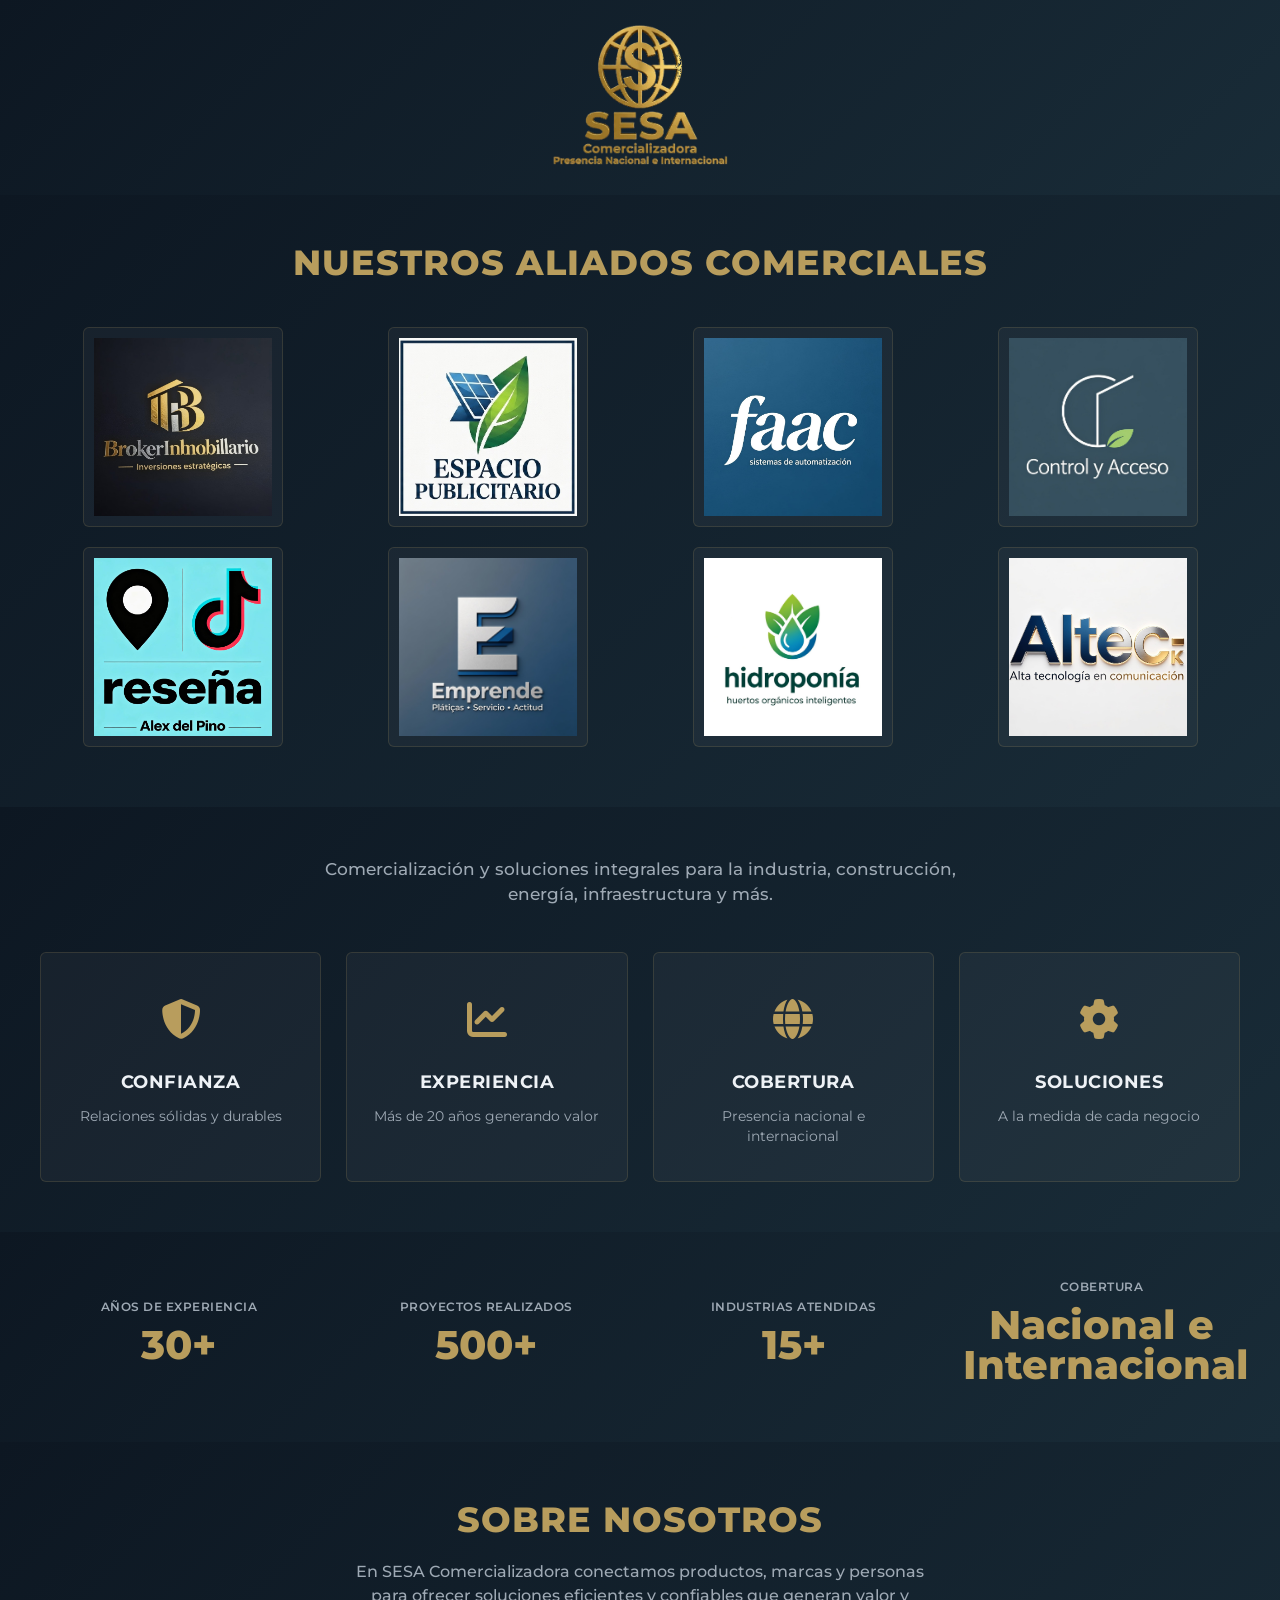
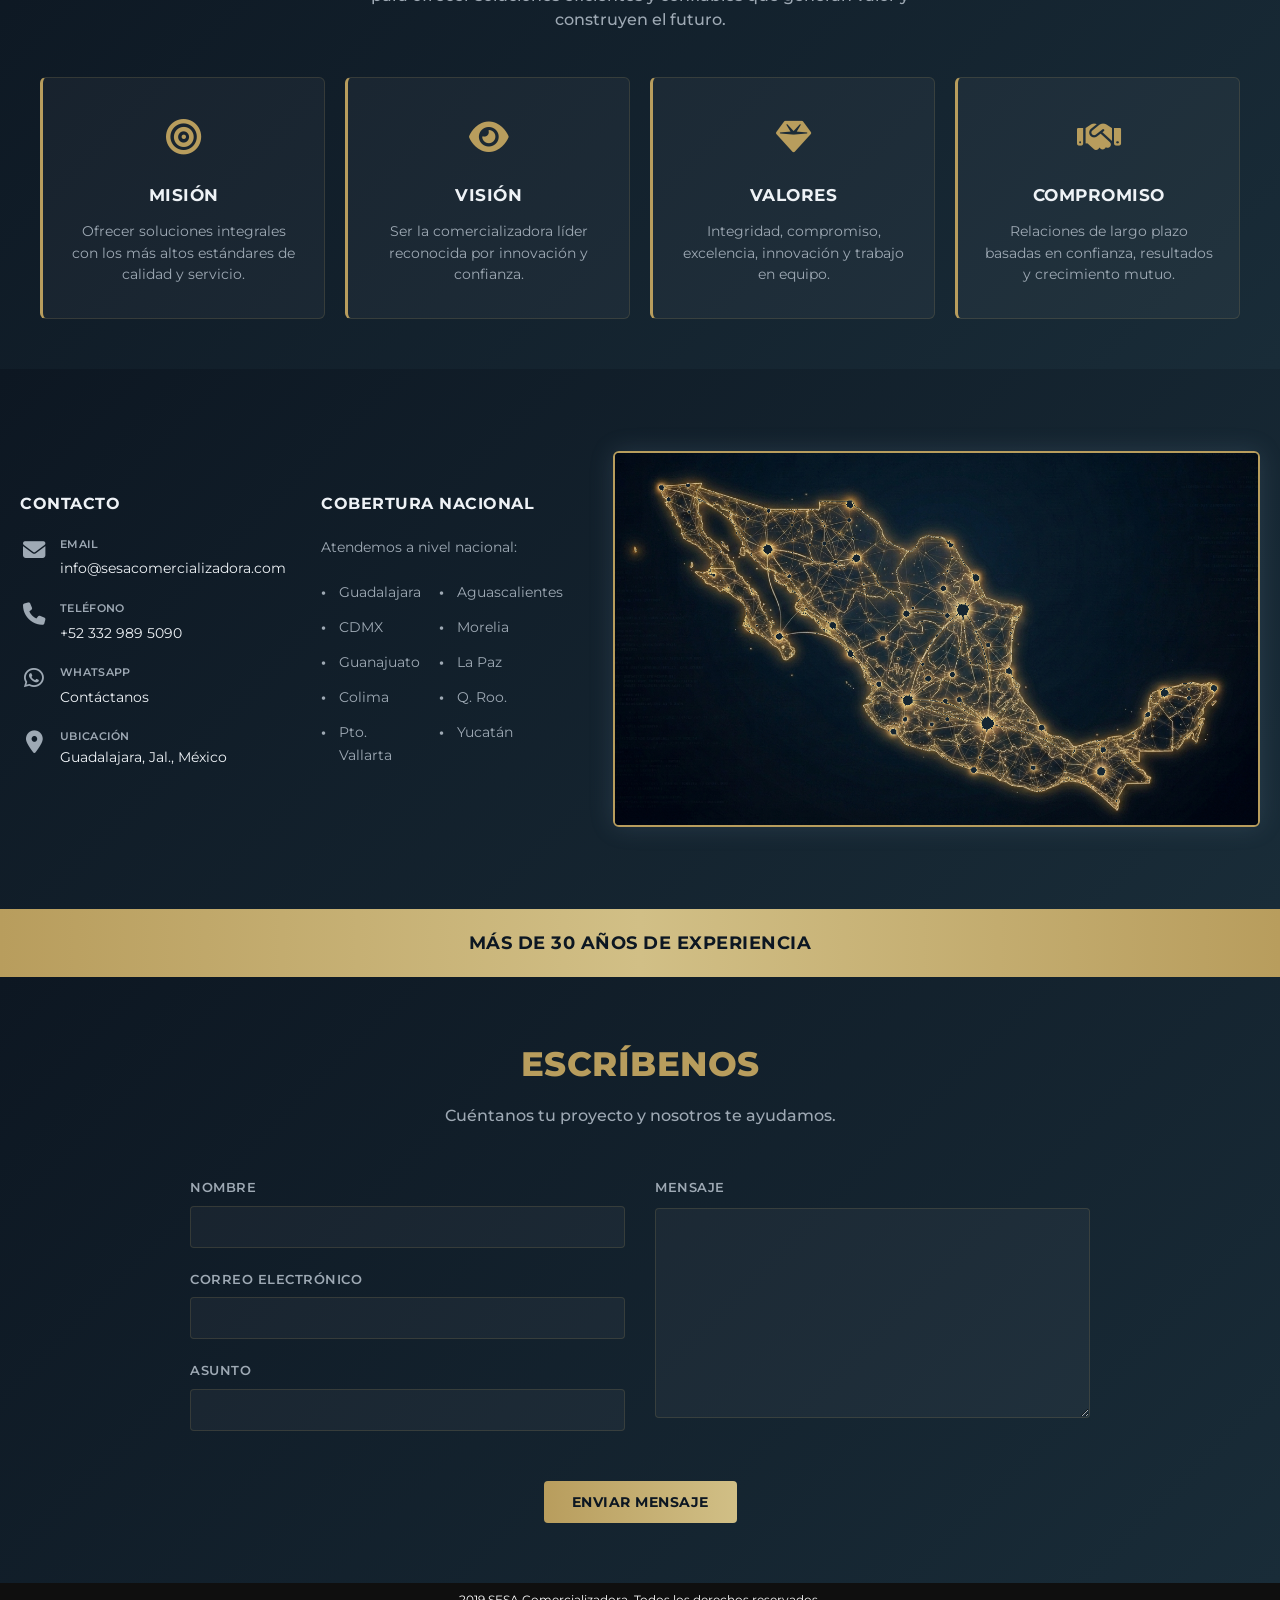
==== commit ca24d049: "correcion ortografica" ====
--- a/pages/inicio.html
+++ b/pages/inicio.html
@@ -781,7 +781,7 @@
                 <div class="about-card">
                     <div class="icon"><i class="fas fa-eye"></i></div>
                     <h3>Visión</h3>
-                    <p>Ser la comercializadora líder reconocida por innovación e confianza.</p>
+                    <p>Ser la comercializadora líder reconocida por innovación y confianza.</p>
                 </div>
                 <div class="about-card">
                     <div class="icon"><i class="fas fa-gem"></i></div>
